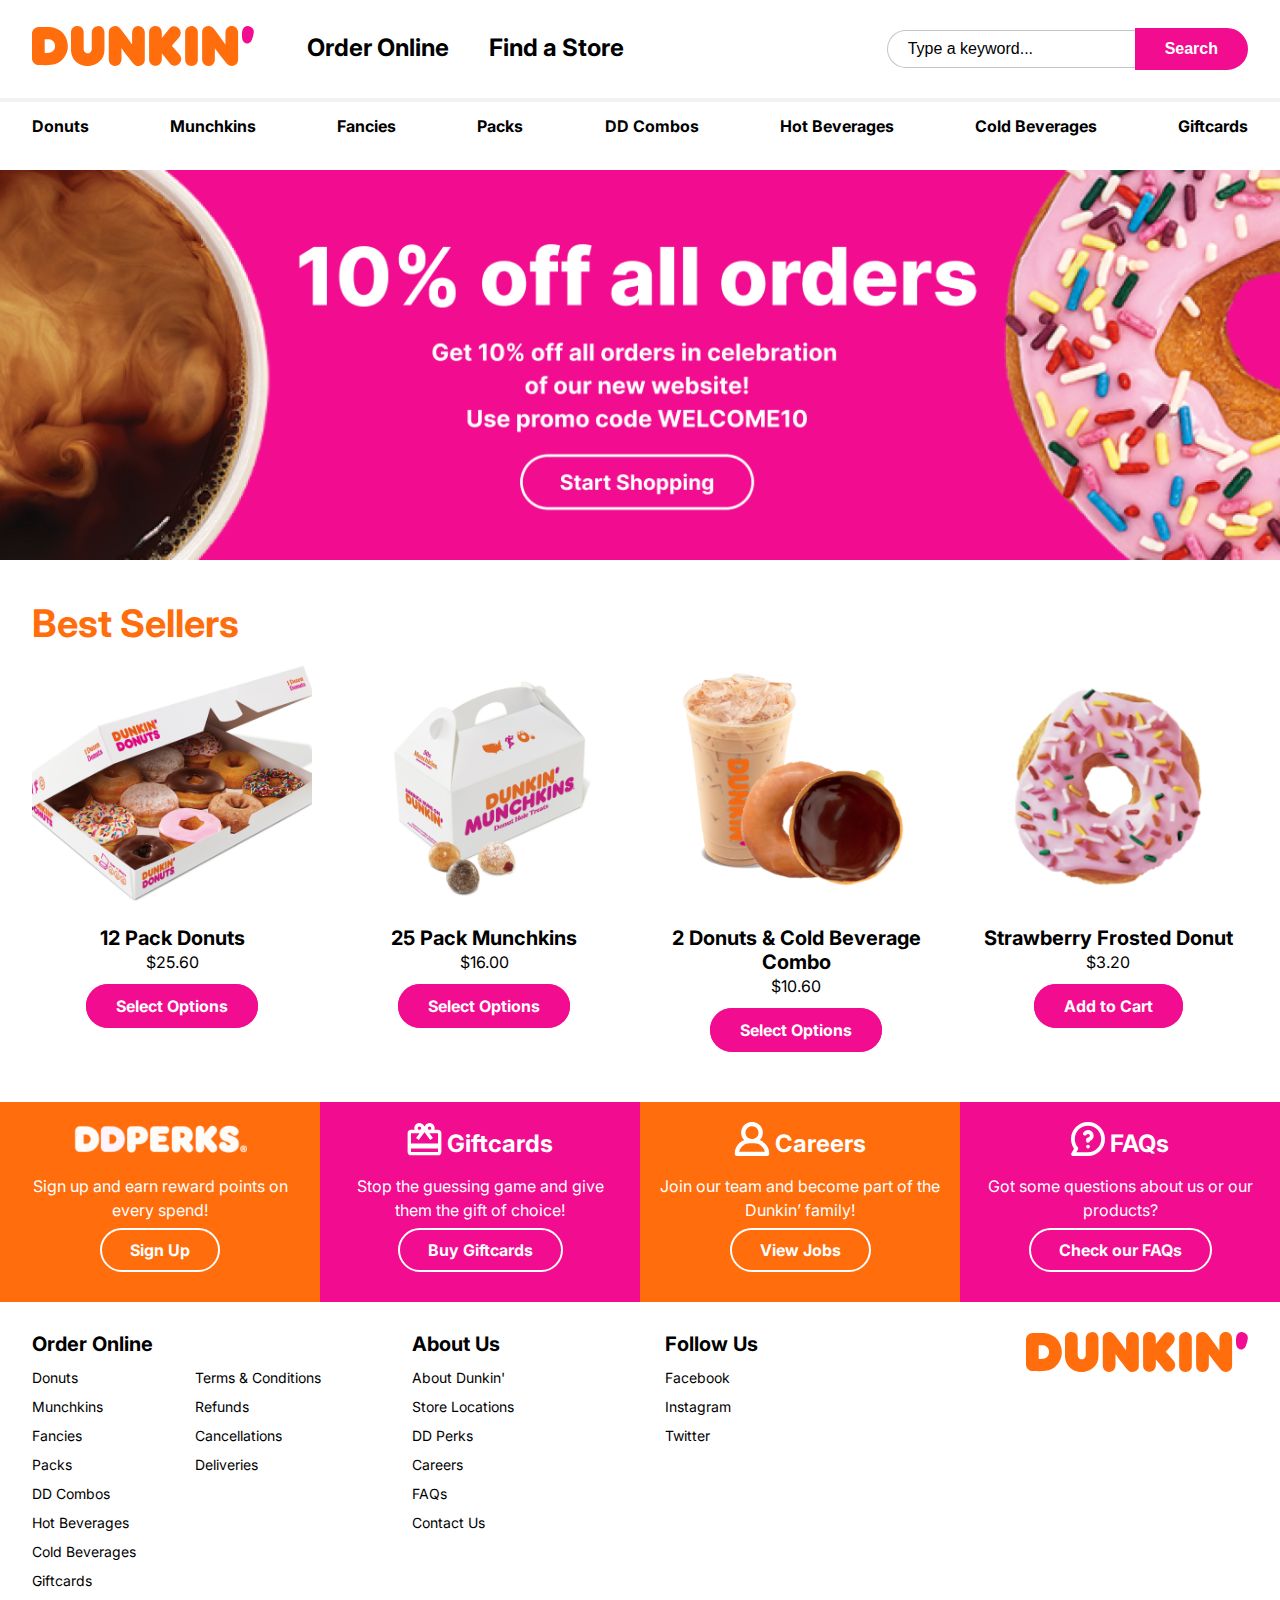
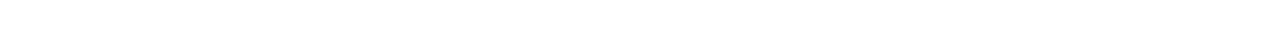
==== index.html @ 066c58ed "addedtocart.html added" ====
<!-- This is a student project for Yoobee School of Design -->
<!DOCTYPE html>
<html lang="en">

<head>
  <title>Dunkin' NZ - Shop Online for Pick-up & Delivery</title>
  <meta charset="utf-8">
  <meta name="viewport" content="width=device-width, initial-scale=1">
  <link href="./css/modal/bootstrap.css" rel="stylesheet">
  <link href="./css/style.css" rel="stylesheet">
  <script src="https://ajax.googleapis.com/ajax/libs/jquery/3.6.0/jquery.min.js"></script>
  <script src="./js/modal/bootstrap.min.js"></script>
  <script src="./js/js.js"></script>

</head>

<body>


  <div class="fixed">
    <header>
      <div class="widthlimit">
        <div class="headerleft">
          <a href="index.html">
            <img id="headerlogo" src="./images/brand/dunkinlogo.svg" alt="Dunkin' NZ" />
          </a>
          <a class="mobilemenubtn" onclick="openNav()"><img src="./images/icons/hamburgermenu.svg" /></a>
        </div>

        <div id="mobileMenu" class="mobilemenu">
          <a href="javascript:void(0)" class="closebtn" onclick="closeNav()"><img
              src="./images/icons/close-white.svg" /></a>
          <a href="order.html">Order Online</a>
          <a href="locations.html">Find a Store</a>
          <a href="about.html">About Dunkin'</a>
          <a href="ddperks.html">DD Perks</a>
          <a href="careers.html">Careers</a>
          <a href="faq.html">FAQs</a>
          <a href="contact.html">Contact Us</a>
        </div>

        <div class="headerright">
          <nav id="headernav">
            <ul class="nav">
              <li class="nav-item">
                <a class="nav-link" href="order.html">Order Online</a>
              </li>
              <li class="nav-item">
                <a class="nav-link" href="locations.html">Find a Store</a>
              </li>
          </nav>

          <form id="headersearch" role="search">
            <div class="desktopview">
              <input type="text" class="search" placeholder="Type a keyword..." 
                name="search"><button type="submit" class="btn search">Search</button>
            </div>
            <div class="tabletview">
              <a href="#"><img src="./images/icons/search.svg" /></a>
            </div>
            <div class="mobileview">
              <a href="#"><img src="./images/icons/search.svg" /></a>
            </div>
          </form>
        </div>
      </div>
    </header>

    <nav class="productnav widthlimit">
      <ul class="nav">
        <li class="nav-item">
          <a class="nav-link" href="order.html#donuts">Donuts</a>
        </li>
        <li class="nav-item">
          <a class="nav-link" href="order.html#munchkins">Munchkins</a>
        </li>
        <li class="nav-item">
          <a class="nav-link" href="order.html#fancies">Fancies</a>
        </li>
        <li class="nav-item">
          <a class="nav-link" href="order.html#packs">Packs</a>
        </li>
        <li class="nav-item">
          <a class="nav-link" href="order.html#DDcombos">DD Combos</a>
        </li>
        <li class="nav-item">
          <a class="nav-link" href="order.html#hotbeverages">Hot Beverages</a>
        </li>
        <li class="nav-item">
          <a class="nav-link" href="order.html#coldbeverages">Cold Beverages</a>
        </li>
        <li class="nav-item">
          <a class="nav-link" href="order.html#giftcards">Giftcards</a>
        </li>
      </ul>
    </nav>

    <div class="callout mobilenav">
      <img src="./images/icons/swipe-white.svg" /><br />
      Swipe nav left & right to show more items.
      <button class="btn-outline" onclick="this.parentElement.style.display='none';">Got it</button>
    </div>

  </div>


  <main class="home content widthlimit">
    <!-- Carousel -->
    <section class="heroimg">
      <a href="order.html">
        <img src="./images/herobbanner-desktop.png" alt="Welcome Promo" class="desktopview">
        <img src="./images/herobbanner-tablet.png" alt="Welcome Promo" class="tabletview">
        <img src="./images/herobbanner-mobile.png" alt="Welcome Promo" class="mobileview">
      </a>
    </section>

    <section id="bestsellers" class="productlist">

      <h1 class="sectiontitle">Best Sellers</h1>

      <div class="productsgrid">

        <div class="productitem">
          <a data-toggle="modal" href="#productModal">
            <div class="productimg1x1">
              <img class="productimg" src="./images/products/packs-donuts12.png" alt="12 Pack Donuts"
                style="width:100%">
            </div>
            <div class="producttext">
              <h5 class="product-title">12 Pack Donuts</h5>
              <div class="product-desc"></div>
              <div class="product-price">$25.60</div>
            </div>
          </a>
          <a data-toggle="modal" href="#productModal" class="btn">Select Options</a>
        </div>

        <div class="productitem">
          <a data-toggle="modal" href="#productModal">
            <div class="productimg1x1">
              <img class="productimg" src="./images/products/packs-munchkins25.png" alt="25 Pack Munchkins"
                style="width:100%">
            </div>
            <div class="producttext">
              <h5 class="product-title">25 Pack Munchkins</h5>
              <div class="product-desc"></div>
              <div class="product-price">$16.00</div>

            </div>
          </a>
          <a data-toggle="modal" href="#productModal" class="btn">Select Options</a>

        </div>

        <div class="productitem">
          <a data-toggle="modal" href="#productModal">
            <div class="productimg1x1">
              <img class="productimg" src="./images/products/combos-2donuts1colddrink.png"
                alt="2 Donuts & Cold Beverage Combo" style="width:100%">
            </div>
            <div class="producttext">
              <h5 class="product-title">2 Donuts & Cold Beverage Combo</h5>
              <div class="product-desc"></div>
              <div class="product-price">$10.60</div>

            </div>
          </a>
          <a data-toggle="modal" href="#productModal" class="btn">Select Options</a>

        </div>

        <div class="productitem">
          <a data-toggle="modal" href="#productModal">
            <div class="productimg1x1">
              <img class="productimg" src="./images/products/donut-strawberryfrosted.png" alt="Strawberry Frosted Donut"
                style="width:100%">
            </div>
            <div class="producttext">
              <h5 class="product-title">Strawberry Frosted Donut</h5>
              <div class="product-desc"></div>
              <div class="product-price">$3.20</div>

            </div>
          </a>
          <a data-toggle="modal" href="#productModal" class="btn">Add to Cart</a>

        </div>

      </div>

    </section>

    <section id="bottomctas">

      <div class="cta-container orange">
        <h4 class="cta-title"><img class="ddperkscta" src="./images/brand/ddperkslogo-white.png" alt="DDPerks" /></h4>
        <p class="cta-text">Sign up and earn reward points
          on every spend!</p>
        <a href="ddperks.html" class="btn-outline">Sign Up</a>
      </div>

      <div class="cta-container">
        <h4 class="cta-title"><img src="./images/icons/giftcard.svg" alt="Giftcards" /> Giftcards</h4>
        <p class="cta-text">Stop the guessing game and give them the gift of choice!</p>
        <a href="order.html#giftcards" class="btn-outline">Buy Giftcards</a>
      </div>

      <div class="cta-container orange careers">
        <h4 class="cta-title"><img src="./images/icons/user.svg" alt="Careers" /> Careers</h4>
        <p class="cta-text">Join our team and become part of the Dunkin’ family!</p>
        <a href="careers.html" class="btn-outline">View Jobs</a>
      </div>

      <div class="cta-container faq">
        <h4 class="cta-title"><img src="./images/icons/faq.svg" alt="FAQs" /> FAQs</h4>
        <p class="cta-text">Got some questions about us
          or our products?</p>
        <a href="faq.html" class="btn-outline">Check our FAQs</a>
      </div>

    </section>



    <!-- Product Modal -->
    <div class="modal fade" id="productModal" role="dialog">
      <div class="modal-dialog">

        <!-- Modal content-->
        <div class="modal-content">
          <form>
            <div class="modal-header">
              <div class="closecontainer">
                <button type="button" class="modalclose" data-dismiss="modal"><img
                    src="./images/icons/close.svg"></button>
              </div>
              <h2 class="modal-title">12 Pack Donuts</h2>
            </div>
            <div class="modal-body">
              <div class="productimgcontainer">
                <img class="modalproductimg" src="./images/products/packs-donuts12.png" alt="12 Pack Donuts">
              </div>
              <div class="selectionheader">
                <h5>Select 12 donuts</h5>
                <div class="selectioncount">0 of 12 selected</div>
              </div>
              <ul class="flavour donut-flavour">
                <li>
                  <div class="qty-number">
                    <span class="minus"><img src="./images/icons/minus.svg" /></span>
                    <input type="text" value="0" />
                    <span class="plus"><img src="./images/icons/plus.svg" /></span>
                  </div>
                  <img class="thumb" src="./images/products/donut-glazed.png" />
                  Glazed
                </li>
                <li>
                  <div class="qty-number">
                    <span class="minus"><img src="./images/icons/minus.svg" /></span>
                    <input type="text" value="0" />
                    <span class="plus"><img src="./images/icons/plus.svg" /></span>
                  </div>
                  <img class="thumb" src="./images/products/donut-frenchcruller.png" />
                  French Cruller
                </li>
                <li>
                  <div class="qty-number">
                    <span class="minus"><img src="./images/icons/minus.svg" /></span>
                    <input type="text" value="0" />
                    <span class="plus"><img src="./images/icons/plus.svg" /></span>
                  </div>
                  <img class="thumb" src="./images/products/donut-chocolateglazed.png" />
                  Chocolate Glazed
                </li>
                <li>
                  <div class="qty-number">
                    <span class="minus"><img src="./images/icons/minus.svg" /></span>
                    <input type="text" value="0" />
                    <span class="plus"><img src="./images/icons/plus.svg" /></span>
                  </div>
                  <img class="thumb" src="./images/products/donut-glazedcake.png" />
                  Glazed Cake
                </li>
                <li>
                  <div class="qty-number">
                    <span class="minus"><img src="./images/icons/minus.svg" /></span>
                    <input type="text" value="0" />
                    <span class="plus"><img src="./images/icons/plus.svg" /></span>
                  </div>
                  <img class="thumb" src="./images/products/donut-bavariankreme.png" />
                  Bavarian Kreme
                </li>
                <li>
                  <div class="qty-number">
                    <span class="minus"><img src="./images/icons/minus.svg" /></span>
                    <input type="text" value="0" />
                    <span class="plus"><img src="./images/icons/plus.svg" /></span>
                  </div>
                  <img class="thumb" src="./images/products/donut-applenspice.png" />
                  Apple n Spice
                </li>
                <li>
                  <div class="qty-number">
                    <span class="minus"><img src="./images/icons/minus.svg" /></span>
                    <input type="text" value="0" />
                    <span class="plus"><img src="./images/icons/plus.svg" /></span>
                  </div>
                  <img class="thumb" src="./images/products/donut-jelly.png" />
                  Jelly
                </li>
                <li>
                  <div class="qty-number">
                    <span class="minus"><img src="./images/icons/minus.svg" /></span>
                    <input type="text" value="0" />
                    <span class="plus"><img src="./images/icons/plus.svg" /></span>
                  </div>
                  <img class="thumb" src="./images/products/donut-bostonkreme.png" />
                  Boston Kreme
                </li>
                <li>
                  <div class="qty-number">
                    <span class="minus"><img src="./images/icons/minus.svg" /></span>
                    <input type="text" value="0" />
                    <span class="plus"><img src="./images/icons/plus.svg" /></span>
                  </div>
                  <img class="thumb" src="./images/products/donut-lemon.png" />
                  Lemon
                </li>
                <li>
                  <div class="qty-number">
                    <span class="minus"><img src="./images/icons/minus.svg" /></span>
                    <input type="text" value="0" />
                    <span class="plus"><img src="./images/icons/plus.svg" /></span>
                  </div>
                  <img class="thumb" src="./images/products/donut-strawberry.png" />
                  Strawberry
                </li>
                <li>
                  <div class="qty-number">
                    <span class="minus"><img src="./images/icons/minus.svg" /></span>
                    <input type="text" value="0" />
                    <span class="plus"><img src="./images/icons/plus.svg" /></span>
                  </div>
                  <img class="thumb" src="./images/products/donut-blackraspberry.png" />
                  Black Raspberry
                </li>
                <li>
                  <div class="qty-number">
                    <span class="minus"><img src="./images/icons/minus.svg" /></span>
                    <input type="text" value="0" />
                    <span class="plus"><img src="./images/icons/plus.svg" /></span>
                  </div>
                  <img class="thumb" src="./images/products/donut-chocolatekreme.png" />
                  Chocolate Kreme
                </li>
                <li>
                  <div class="qty-number">
                    <span class="minus"><img src="./images/icons/minus.svg" /></span>
                    <input type="text" value="0" />
                    <span class="plus"><img src="./images/icons/plus.svg" /></span>
                  </div>
                  <img class="thumb" src="./images/products/donut-strawberryfrosted.png" />
                  Strawberry Frosted
                </li>
                <li>
                  <div class="qty-number">
                    <span class="minus"><img src="./images/icons/minus.svg" /></span>
                    <input type="text" value="0" />
                    <span class="plus"><img src="./images/icons/plus.svg" /></span>
                  </div>
                  <img class="thumb" src="./images/products/donut-chocolatefrosted.png" />
                  Chocolate Frosted
                </li>
                <li>
                  <div class="qty-number">
                    <span class="minus"><img src="./images/icons/minus.svg" /></span>
                    <input type="text" value="0" />
                    <span class="plus"><img src="./images/icons/plus.svg" /></span>
                  </div>
                  <img class="thumb" src="./images/products/donut-vanillafrosted.png" />
                  Vanilla Frosted
                </li>
                <li>
                  <div class="qty-number">
                    <span class="minus"><img src="./images/icons/minus.svg" /></span>
                    <input type="text" value="0" />
                    <span class="plus"><img src="./images/icons/plus.svg" /></span>
                  </div>
                  <img class="thumb" src="./images/products/donut-maplefrosted.png" />
                  Maple Frosted
                </li>
                <li>
                  <div class="qty-number">
                    <span class="minus"><img src="./images/icons/minus.svg" /></span>
                    <input type="text" value="0" />
                    <span class="plus"><img src="./images/icons/plus.svg" /></span>
                  </div>
                  <img class="thumb" src="./images/products/donut-chocolateconfetti.png" />
                  Chocolate Confetti
                </li>
                <li>
                  <div class="qty-number">
                    <span class="minus"><img src="./images/icons/minus.svg" /></span>
                    <input type="text" value="0" />
                    <span class="plus"><img src="./images/icons/plus.svg" /></span>
                  </div>
                  <img class="thumb" src="./images/products/donut-chocolatebutternut.png" />
                  Chocolate Butternut
                </li>
                <li>
                  <div class="qty-number">
                    <span class="minus"><img src="./images/icons/minus.svg" /></span>
                    <input type="text" value="0" />
                    <span class="plus"><img src="./images/icons/plus.svg" /></span>
                  </div>
                  <img class="thumb" src="./images/products/donut-butternut.png" />
                  Butternut
                </li>
                <li>
                  <div class="qty-number">
                    <span class="minus"><img src="./images/icons/minus.svg" /></span>
                    <input type="text" value="0" />
                    <span class="plus"><img src="./images/icons/plus.svg" /></span>
                  </div>
                  <img class="thumb" src="./images/products/donut-chocolatecoconut.png" />
                  Chocolate Coconut
                </li>
              </ul>
            </div>
            <div class="modal-footer">
              <div class="modal-footer-content">
                <div class="qty-number">
                  <h5>Pack Quantity</h5>
                  <div>
                    <span class="minus"><img src="./images/icons/minus.svg" /></span>
                    <input type="text" value="1" />
                    <span class="plus"><img src="./images/icons/plus.svg" /></span>
                  </div>
                </div>
                <div class="sidebysidebtns">
                  <button type="button" class="btn-outline" data-dismiss="modal"
                    onclick="this.form.reset();">Cancel</button>
                  <a class="btn" href="addedtocart.html#cart">Add to Cart</a>
                </div>
              </div>
            </div>
          </form>
        </div>

      </div>
    </div>

  </main>


  <footer>
    <div class="widthlimit">

      <nav id="footernav">
        <ul class="footernavitems">
          <li id="orderonline">
            <h5>Order Online</h5>
            <ul class="nav twocolorderonline">
              <li class="nav-item">
                <a class="nav-link" href="order.html#donuts">Donuts</a>
              </li>
              <li class="nav-item">
                <a class="nav-link" href="order.html#munchkins">Munchkins</a>
              </li>
              <li class="nav-item">
                <a class="nav-link" href="order.html#fancies">Fancies</a>
              </li>
              <li class="nav-item">
                <a class="nav-link" href="order.html#packs">Packs</a>
              </li>
              <li class="nav-item">
                <a class="nav-link" href="order.html#DDcombos">DD Combos</a>
              </li>
              <li class="nav-item">
                <a class="nav-link" href="order.html#hotbeverages">Hot Beverages</a>
              </li>
              <li class="nav-item">
                <a class="nav-link" href="order.html#coldbeverages">Cold Beverages</a>
              </li>
              <li class="nav-item">
                <a class="nav-link" href="order.html#giftcards">Giftcards</a>
              </li>
              <li class="nav-item">
                <a class="nav-link" href="orderinfo.html#terms">Terms & Conditions</a>
              </li>
              <li class="nav-item">
                <a class="nav-link" href="orderinfo.html#refunds">Refunds</a>
              </li>
              <li class="nav-item">
                <a class="nav-link" href="orderinfo.html#cancellations">Cancellations</a>
              </li>
              <li class="nav-item">
                <a class="nav-link" href="orderinfo.html#deliveries">Deliveries</a>
              </li>
            </ul>
          </li>

          <li id="aboutus">
            <h5>About Us</h5>
            <ul class="nav aboutus">
              <li class="nav-item">
                <a class="nav-link" href="about.html">About Dunkin'</a>
              </li>
              <li class="nav-item">
                <a class="nav-link" href="locations.html">Store Locations</a>
              </li>
              <li class="nav-item">
                <a class="nav-link" href="ddperks.html">DD Perks</a>
              </li>
              <li class="nav-item">
                <a class="nav-link" href="careers.html">Careers</a>
              </li>
              <li class="nav-item">
                <a class="nav-link" href="faq.html">FAQs</a>
              </li>
              <li class="nav-item">
                <a class="nav-link" href="contact.html">Contact Us</a>
              </li>
            </ul>
          </li>

          <li id="followus">
            <h5>Follow Us</h5>
            <ul class="nav followus">
              <li class="nav-item">
                <a class="nav-link" href="https://www.facebook.com/DunkinDonutsNZ/" target="_blank">Facebook</a>
              </li>
              <li class="nav-item">
                <a class="nav-link" href="https://www.instagram.com/dunkinnz/" target="#blank">Instagram</a>
              </li>
              <li class="nav-item">
                <a class="nav-link" href="https://twitter.com/dunkinnz?lang=en" target="_blank">Twitter</a>
              </li>
            </ul>
          </li>
        </ul>

      </nav>


      <div class="footerlogo">
        <a href="index.html" class="text-dark text-decoration-none">
          <img id="headerlogo" src="./images/brand/dunkinlogo.svg" alt="Dunkin' NZ" />
        </a>
      </div>



    </div>
  </footer>



</body>

</html>
---- css/style.css ----
/* Google Web font */
@import url('https://fonts.googleapis.com/css2?family=Inter:wght@400;700&display=swap');


* {
    box-sizing: border-box; 
}


:root {
    --dunkin-pink: #F20C90;
    --dunkin-pink-hover: linear-gradient(0deg, rgba(0, 0, 0, 0.1), rgba(0, 0, 0, 0.1)), var(--dunkin-pink);
    --dunkin-pink-hover-light: rgba(242, 12, 144, 0.05);
    --dunkin-orange: #FF6D0D;
    font-family: Inter, Arial, Helvetica, sans-serif;
    font-size: 16px;
    color: #000;
    margin: 0 auto;
}

html {
    scroll-behavior: smooth;
  }

html, body {
    background: #fff;
    margin: 0 auto;
    padding: 0;
    line-height: 1.5rem;
}

/* page structure css */

.widthlimit {

    max-width: 1312px;
    margin: 0 auto;
}

.fixed {
    position: fixed;
    top: 0;
    left: 0;
    width: 100%;
    background: #fff;
    z-index: 2;
}

main {
    padding-top: 130px;
    min-width: 375px;
    /* iphone se */
}

main.staticcontent
{
    margin-bottom: 40px;
}

section {
    margin-top: 40px;
}

div.twocol-content {
    display: flex;
    flex-direction: row;
    gap: 32px;
}

.mobilemenubtn,
.mobilemenu {
    display: none;
}

/* general css */

h1,
h2,
h3,
h4,
h5,
h6 {
    font-weight: bold;
    padding: 0;
    margin: 0;
    line-height: normal;
}

h1 {
    font-size: 2.375rem;
    color: var(--dunkin-orange);

}

h2 {
    font-size: 2rem;

}

h3 {
    font-size: 1.75rem;

}

h4 {
    font-size: 1.5rem;

}

h5 {
    font-size: 1.25rem;

}

h6 {
    font-size: 1.125rem;

}

.sectiontitle {
    color: var(--dunkin-orange);
}

a,
a:visited {
    color: #000;
    text-decoration: none;
}

input,
select {
    border: 1px solid #C4C4C4;
    border-radius: 60px;
    padding: 9px 20px;
    background: #fff;
    font-size: 1rem;
    color: #000;
}

select {
    -webkit-appearance: none;
    -moz-appearance: none;
    appearance: none;
    background: url(../images/icons/arrow-down.svg) no-repeat right 15px center;
}

select::-ms-expand {
    display: none;
    /*To remove button from IE11 */
}

::placeholder {
    color: #000;
    opacity: 1;
    /* Firefox */
}

:-ms-input-placeholder {
    /* Internet Explorer 10-11 */
    color: #000;
}

::-ms-input-placeholder {
    /* Microsoft Edge */
    color: #000;
}

input:focus,
select:focus {
    border-color: #8C8C8C;
    outline: none;
}


button,
button.btn,
a.btn,
input[type=submit] {
    padding: 10px 28px;
    border-radius: 60px;
    font-weight: bold;
    color: #fff;
    background-color: var(--dunkin-pink);
    font-size: 1rem;
    border: 2px solid var(--dunkin-pink);
    white-space: nowrap;
    cursor: pointer;
}


input:focus::placeholder {
    color: transparent;
}

button:hover,
button:focus,
button.btn:hover,
button.btn:focus,
a.btn:hover,
a.btn:focus {
    background: var(--dunkin-pink-hover);
}


.btn-outline,
a.btn-outline,
button.btn-outline
 {
    padding: 10px 28px;
    border-radius: 60px;
    font-weight: bold;
    color: var(--dunkin-pink);
    background-color: transparent;
    font-size: 1rem;
    border: 2px solid var(--dunkin-pink);
    white-space: nowrap;
    cursor: pointer;
}

button.btn-outline:hover,
button.btn-outline:focus,
.btn-outline:hover,
.btn-outline:focus {
    background: var(--dunkin-pink-hover-light);
}


label {
    border: 0;
    clip: rect(0 0 0 0);
    height: 1px;
    margin: -1px;
    overflow: hidden;
    padding: 0;
    position: absolute;
    width: 1px;
}

/* header css */
header {
    box-shadow: 0px 4px 0px rgba(0, 0, 0, 0.05);
    display: flex;
    padding: 20px 0 20px 0;
}

header div {
    width: 100%;
    display: flex;
    justify-content: space-between;
}

header div .headerleft {
    flex-shrink: 4;
    align-items: center;
}

header div .headerright {
    align-items: center;
}

header nav ul {
    gap: 40px;
}

header nav ul li a {
    font-size: 1.5rem;
}

#headersearch input {
    border-radius: 60px 0px 0px 60px;
    border-right: 0px;
}

#headersearch button {
    border-radius: 0px 60px 60px 0px;
}

/* nav css */

nav ul {
    list-style-type: none;
    padding: 0;
    display: flex;
}

nav ul li {
    font-weight: bold;
    /*  white-space: nowrap;   breaks nav on mobile */
}



nav.productnav ul {
    justify-content: space-between;
    align-items: center;
    overflow: auto;
    min-width: 938px;
    /*min width before nav item words goes in 2 lines*/
    box-sizing: content-box;
}

nav.productnav ul li:first-child {
    padding-left: 0;
}

nav.productnav ul li:last-child {
    padding-right: 0;
}

.desktopview {
    display: block;
}

.tabletview,
.mobileview {
    display: none;
}

.callout {
    position: absolute;
    padding: 16px 16px 20px 16px;
    border-radius: 6px;
    box-shadow: 0 1px 5px 0 rgba(0, 0, 0, .12);
    width: 100%;
    text-align: center;
}

.callout.mobilenav {
    position: absolute;
    right: 0;
    margin: -1px 40px 0px 0px;
    background: var(--dunkin-orange);
    max-width: 200px;
    color: #fff;
}

.callout.mobilenav::after /* callout.mobilenav arrow */
    {
    content: "";
    position: absolute;
    width: 0;
    height: 0;
    top: 0;
    left: 55%;
    border: 0.5em solid #000;
    border-color: transparent transparent var(--dunkin-orange) var(--dunkin-orange);
    transform-origin: 0 0;
    transform: rotate(135deg);
    box-shadow: -3px 3px 4px 0 rgba(0, 0, 0, .08);
}


.callout.mobilenav img {
    height: 68px;
}

.callout.mobilenav .btn-outline {
    margin-top: 10px;
    border-color: #fff !important;
    color: #fff !important;
    background: transparent;
}

.callout.mobilenav {
    display: none;
}

/* footer nav styles is under footer css section */

/* heroimg */

.heroimg img {
    width: 100%;
}



/* product grid css */
.productsgrid {
    display: grid;
    grid-auto-flow: row;
    grid-template-columns: repeat(4, 1fr);
    gap: 32px;
}

.twocol-content .productlist {
    flex-grow: 3;
}

.packs .productsgrid {
    display: grid;
    grid-auto-flow: row;
    grid-template-columns: repeat(3, 1fr);
    /*   gap: 32px; */

}

.productitem {
    text-align: center;
}

.productimg1x1 {
    position: relative;
    width: 100%;
    padding-top: 100%;
    text-align: center;
    /* this div exists for 1:1 ratio */
}

.productimg

/* 1:1 ratio */
    {
    position: absolute;
    top: 0;
    left: 0;
    bottom: 0;
    right: 0;
    text-align: center;
    width: 100%;
}

.producttext {
    padding: 0 0px 20px 0px;
}

.modal .closecontainer {
    text-align: right;
}

.modalclose {
    margin: 0px;
    padding: 0px;
    background: none;
    border: 0;
    text-align: right;
    cursor: pointer;
}

.modalclose:hover,
.modalclose:active,
.modalclose:focus {
    background: none;
}

.modal-header h2 {
    text-align: center;
    color: var(--dunkin-orange);
    font-size: 2.375rem;
}

.modal-body .productimgcontainer {
    width: 100%;
    text-align: center;

}

.modalproductimg {
    width: 80%;
}

.modal .selectionheader {
    border-bottom: 1px solid #C4C4C4;
    display: flex;
    justify-content: space-between;
    padding-bottom: 8px;
    margin-bottom: 20px;
}

.modal .selectioncount {
    padding: 2px 15px;
    background: var(--dunkin-orange);
    color: #fff;
    border-radius: 30px;
    font-size: 0.75rem;
    font-weight: bold;
}

.flavour {
    padding: 0;
    margin: 0;
    list-style-type: none;
    columns: 2;
    -webkit-columns: 2;
    -moz-columns: 2;
}

.modal .donut-flavour li {
    display: flex;
    align-items: center;
    padding: 5px 0 5px 0;
    margin: 0;
    gap: 10px;
}

.modal .qty-number {
    white-space: nowrap;
    display: flex;
    gap: 5px;
}

.modal .qty-number input {
    padding: 0px;
    width: 24px;
    text-align: center;
    border: 0;
}

.modal .qty-number img {
    width: 18px;
    cursor: pointer;
    vertical-align: middle;
}

.modal img.thumb {
    width: 40px;
    height: auto;
}

.modal-footer-content {
    border-top: 1px solid #C4C4C4;
    padding-top: 16px;
    display: flex;
    align-items: center;
    justify-content: space-between;
    gap: 10px;
}

.modal-footer-content .qty-number {
    gap: 10px;
}

.modal .sidebysidebtns {
    display: flex;
    gap: 10px;
}

.modal .sidebysidebtns.fullwidth
{
    display: flex;
    gap: 10px;
    margin-top: 32px;
}

.modal .sidebysidebtns.fullwidth a
{ 
    display: block;
    width: 100%;
    text-align: center;
    line-height: initial;
}

#signuploginModal h5,
#cartModal h5
{
    color: var(--dunkin-pink);
    text-align: center;
    margin-top: 32px;
    margin-bottom: 12px;
}

#signuploginModal
{
    text-align: center;
}



/* order details box */
#orderdetails {
    border: 1px solid #C4C4C4;
    filter: drop-shadow(0px 4px 4px rgba(0, 0, 0, 0.25));
    border-radius: 10px;
    padding: 30px;
    background: #fff;
    width: 304px;
    text-align: center;
}

#orderdetails h4 {
    color: var(--dunkin-pink);
}

#orderdetails input,
#orderdetails select,
#orderdetails button,
#orderdetails .btn,
#signuploginModal input,
#cartModal input
{
    display: block;
    margin-bottom: 10px;
    width: 100%;
    line-height: initial;
}

#orderdetails h5,
.btn-checkout {
    margin-top: 32px;
    margin-bottom: 12px;
    line-height: initial;
}

a.underlined {
    text-decoration: underline;
    color: var(--dunkin-pink);
}

.radiotoggle {
    display: flex;
    margin-bottom: 10px;
}

.radiotoggle input[type=radio] {
    height: 1px;
    margin: -1px;
    overflow: hidden;
    padding: 0;
    position: relative;
    width: 1px !important;
    display: inline;
}


.pickupdeliverybtn {
    height: auto;
    margin: 0;
    overflow: auto;
    padding: 8px 8px;
    border-radius: 60px;
    position: relative;
    display: inline-block;
    cursor: pointer;
    width: 50%;
    border: 2px solid var(--dunkin-pink);
    color: var(--dunkin-pink);
    background-color: #fff;
    font-weight: bold;
    text-align: center;
}

.radiotoggle input[type=radio]:checked+label {
    background-color: var(--dunkin-pink);
    color: #fff;
}

.radiotoggle #pickupbtn {
    border-radius: 60px 0px 0px 60px;
    padding-left: 14px;
    padding-right: 8px;
}

.radiotoggle #deliverybtn {
    border-radius: 0px 60px 60px 0px;
}

label img {
    vertical-align: middle;
}

a.anchor
{display: block; position: relative; top: -160px; visibility: hidden; }

.cart-item,
.cart-total {
    display: flex;
    gap: 16px;
    text-align: left;
    border-bottom: 1px solid #C4C4C4;
    padding-bottom: 10px;
    margin-bottom: 10px;
    justify-content: space-between;
    font-weight: bold;
}

.cart-total {
    border-bottom: 0px;
}

.cart-item-desc {
    font-weight: normal;
    color: #8C8C8C;
}

.callout.itemadded {
    position: absolute;
    width: 304px;
    margin: -35px 0px 0px -354px;
    background: #fff;
}

.callout.itemadded::after /* callout.itemadded arrow */
    {
    content: "";
    position: absolute;
    width: 0;
    height: 0;
    top: 55%;
    left: 303px;
    border: 0.5em solid #000;
    border-color: transparent transparent #fff #fff;
    transform-origin: 0 0;
    transform: rotate(225deg);
    box-shadow: -3px 3px 4px 0 rgba(, 0, 0, .08);
}

#orderdetails .callout.itemadded h5 {
    margin: 0;
    padding: 0;
}

.callout.itemadded .closecallout {
    text-align: right;
    cursor: pointer;
}

.delete
{
    cursor: pointer;
}

#emptycart, p#emptycart-modal
{
    display: none;
    text-align: center;
}



input[type=submit]:disabled {
    opacity: 0.5;
    cursor: default;
}

.checkout-helpertext {
    display: block;
    font-size: 0.75rem;
    line-height: 1.25rem;
    color: #000;
}

#mobile-viewcart-bar {
    display: none;
}


.ourstory
{

    display: flex;
    gap: 32px;
    align-items: center;
}

.ourstory img{
    width: 400px;
}


/* bottom ctas */
#bottomctas {
    margin-top: 60px;
    display: grid;
    grid-auto-flow: row;
    grid-template-columns: repeat(4, 1fr);
    color: #fff;
    row-gap: 10px;
}

.cta-container {
    background-color: var(--dunkin-pink);
    padding: 20px 20px 40px 20px;
    text-align: center;
}

.orange {
    background-color: var(--dunkin-orange);
}

.cta-title {
    margin: 0 auto;
}

.cta-title img {
    height: 34px;
    vertical-align: -15%;
}



.cta-container a.btn-outline {

    border-color: #fff;
    color: #fff;
    background: transparent;
}

/* footer css */
footer {
    box-shadow: 0px -4px 4px rgba(0, 0, 0, 0.05);
    padding: 30px 0px 30px 0px;
    display: flex;
    margin-top: 40px;
}

footer div.widthlimit {
    display: flex;
    flex-grow: 1;
    gap: 32px;
}

footer nav {
    flex-grow: 3;
    padding: 0;
}

footer nav ul.footernavitems {
    display: flex;
    flex-direction: row;
    gap: 32px;
    flex-grow: 1;
    margin: 0px;
}

footer ul li {
    padding: 0px;
    margin-bottom: 5px;
    font-weight: normal;
    font-size: .875rem;
    flex-grow: 1;
}

footer h5 {
    margin-bottom: 10px;
}

footer nav ul li ul {
    flex-direction: column;
}

ul.twocolorderonline {
    display: grid;
    grid-auto-flow: column;
    grid-template-columns: auto auto;
    grid-template-rows: auto auto auto auto auto auto auto auto;
    flex-grow: 1;
}


.footerlogo {
    flex-grow: 1;
    text-align: right;
}


/******* desktop 1342px wide and below *******/
@media only screen and (max-width: 1342px) {

    header,
    nav,
    .productlist,
    .shop,
    .staticcontent,
    footer
    
    {
        padding-left: 32px;
        padding-right: 32px;
    }

    .leftcol {
        padding: 0px;
    }

    footer {
        margin-top: 0;
    }

    .productnav {

        overflow: scroll;
    }




}


/******* desktop 1042px wide and below *******/

@media only screen and (max-width: 1042px) {



    #headersearch .desktopview {
        display: none;
    }

    #headersearch .tabletview {
        display: block;
    }



}

/******* 962px wide and below show nav callout *******/

@media only screen and (max-width: 962px) {


    .callout.mobilenav {
        display: block;
    }

    .leftcol .productsgrid {
        grid-template-columns: repeat(2, 1fr);
    }

}




/********* tablet **********/
@media only screen and (max-width: 820px) {



    .productsgrid {
        grid-template-columns: repeat(2, 1fr);
        gap: 16px;
    }

    #bottomctas {
        grid-template-columns: repeat(2, 1fr);
        column-gap: 0;
        row-gap: 0;
    }

    .tabletview {
        display: block;
    }

    .desktopview,
    .mobileview {
        display: none;
    }


    .productnav {
        padding-left: 0px;
        padding-right: 0px;
    }

    .productnav ul {
        padding-left: 32px;
        padding-right: 32px;
    }

    nav.productnav ul {

        justify-content: flex-start;
        gap: 40px;

    }



    header nav ul li a {
        font-size: 1.25rem;
        padding: 0px;
    }

    button,
    a.btn,
    a.btn-outline,
    .btn.btn-outline,
    .btn-outline
    {
        padding: 10px 20px;
    }

    .careers {
        background-color: var(--dunkin-pink);
    }

    .faq {
        background-color: var(--dunkin-orange);
    }


    footer .widthlimit {
        flex-direction: column;
    }



    .footerlogo {
        text-align: right;
        margin-top: -100px;
    }





}




/******** smaller tablet - mobile *********/
@media only screen and (max-width: 663px) {

    header,
    nav,
    .productlist,
    .twocol-content,
    .shop,
    footer {
        padding-left: 22px;
        padding-right: 22px;
    }

    header {
        padding-top: 22px;
        padding-bottom: 10px;
    }

    header .widthlimit {
        flex-direction: column;
        gap: 10px;
    }

    header nav ul {
        margin: 0px;
        gap: 40px;
    }

    header #headernav {
        padding-left: 0px;
    }


    header #headernav ul li {
        padding: 0px;
    }

    .headerleft {
        display: flex;
        justify-content: space-between;
    }

    .mobilemenubtn,
    .mobilemenu {
        display: block;
    }

    .mobilemenu {
        height: 100%;
        width: 0;
        position: fixed;
        z-index: 5;
        top: 0;
        right: 0;
        background-color: var(--dunkin-orange);
        overflow-x: hidden;
        transition: 0.5s;
        padding-top: 60px;
        box-shadow: -4px 0px 4px rgba(0, 0, 0, 0.25);
    }

    .mobilemenu a {
        padding: 10px 10px 10px 40px;
        text-decoration: none;
        font-size: 1.25rem;
        ;
        font-weight: bold;
        color: #fff;
        display: block;
        transition: 0.3s;
        white-space: nowrap;
        overflow-x: hidden;
    }

    .mobilemenu a:hover {
        color: #ffff;
    }

    .mobilemenu .closebtn {
        position: absolute;
        top: 28px;
        right: 22px;
        padding: 0px;
    }

    .mobilemenu .closebtn img {
        width: 24px;
    }


    .productnav ul {
        padding-left: 22px;
        padding-right: 22px;
    }

    main {
        padding-top: 150px;
    }

    main.home {
        padding-top: 130px;
    }



    

    .leftcol {
        padding: 0px;
    }



    h5.product-title {
        font-size: 1.125rem;

    }

    .mobileview {
        display: block;
    }

    #headersearch .tabletview,
    .tabletview {
        display: none;
    }

    .productsgrid {
        gap: 15px;
    }

    .flavour {
        columns: 1;
        -webkit-columns: 1;
        -moz-columns: 1;
    }

    .modal-footer-content .qty-number h5 {
        display: none;
    }

    #bottomctas {
        grid-template-columns: repeat(1, 1fr);
    }

    .careers {
        background-color: var(--dunkin-orange);
    }

    .faq {
        background-color: var(--dunkin-pink);
    }

    footer ul.footernavitems {
        display: grid !important;
        grid-auto-flow: row;
        grid-template-columns: 50% 50%;
        grid-template-rows: auto auto;
        column-gap: 16px;
        row-gap: 16px;
    }

    footer li#orderonline {
        grid-column: 1 / 3;
        /* spans columns 1 to 3 */
        grid-row: 1;

    }

    ul.twocolorderonline {
        grid-template-columns: 50% auto;
        column-gap: 16px;
    }

    footer li#aboutus {
        grid-column: 1;
        grid-row: 2;

    }

    footer li#followus {
        grid-column: 2;
        grid-row: 2;
    }

    .footerlogo {
        text-align: center;
        margin-top: 0px;
    }

    #orderdetails {
        display: none;
    }

    #mobile-viewcart-bar {
        display: flex;
        position: fixed;
        left: 0px;
        bottom: 0px;
        background: #fff;
        padding: 22px;
        width: 100%;
        /*  z-index: 2; */
        box-shadow: 0px -4px 4px rgba(0, 0, 0, 0.15);
        gap: 10px;
    }

    #mobile-viewcart-bar a {
        display: block;
        text-align: center;
        width: 100%;
        line-height: initial;
    }



}

/*************** mobile below 380px *********/
@media only screen and (max-width: 379px) {
#cartModal .sidebysidebtns.fullwidth
{
flex-direction: column;
}
}

/*************** super small below 375px *********/
@media only screen and (max-width: 374px) {
    .productsgrid {
        grid-template-columns: repeat(1, 1fr);
        gap: 16px;
    }

    header nav ul {
        margin: 0px;
        gap: 20px;
    }

    header nav ul li a {
        font-size: 1rem;
        padding: 0px;
    }

}
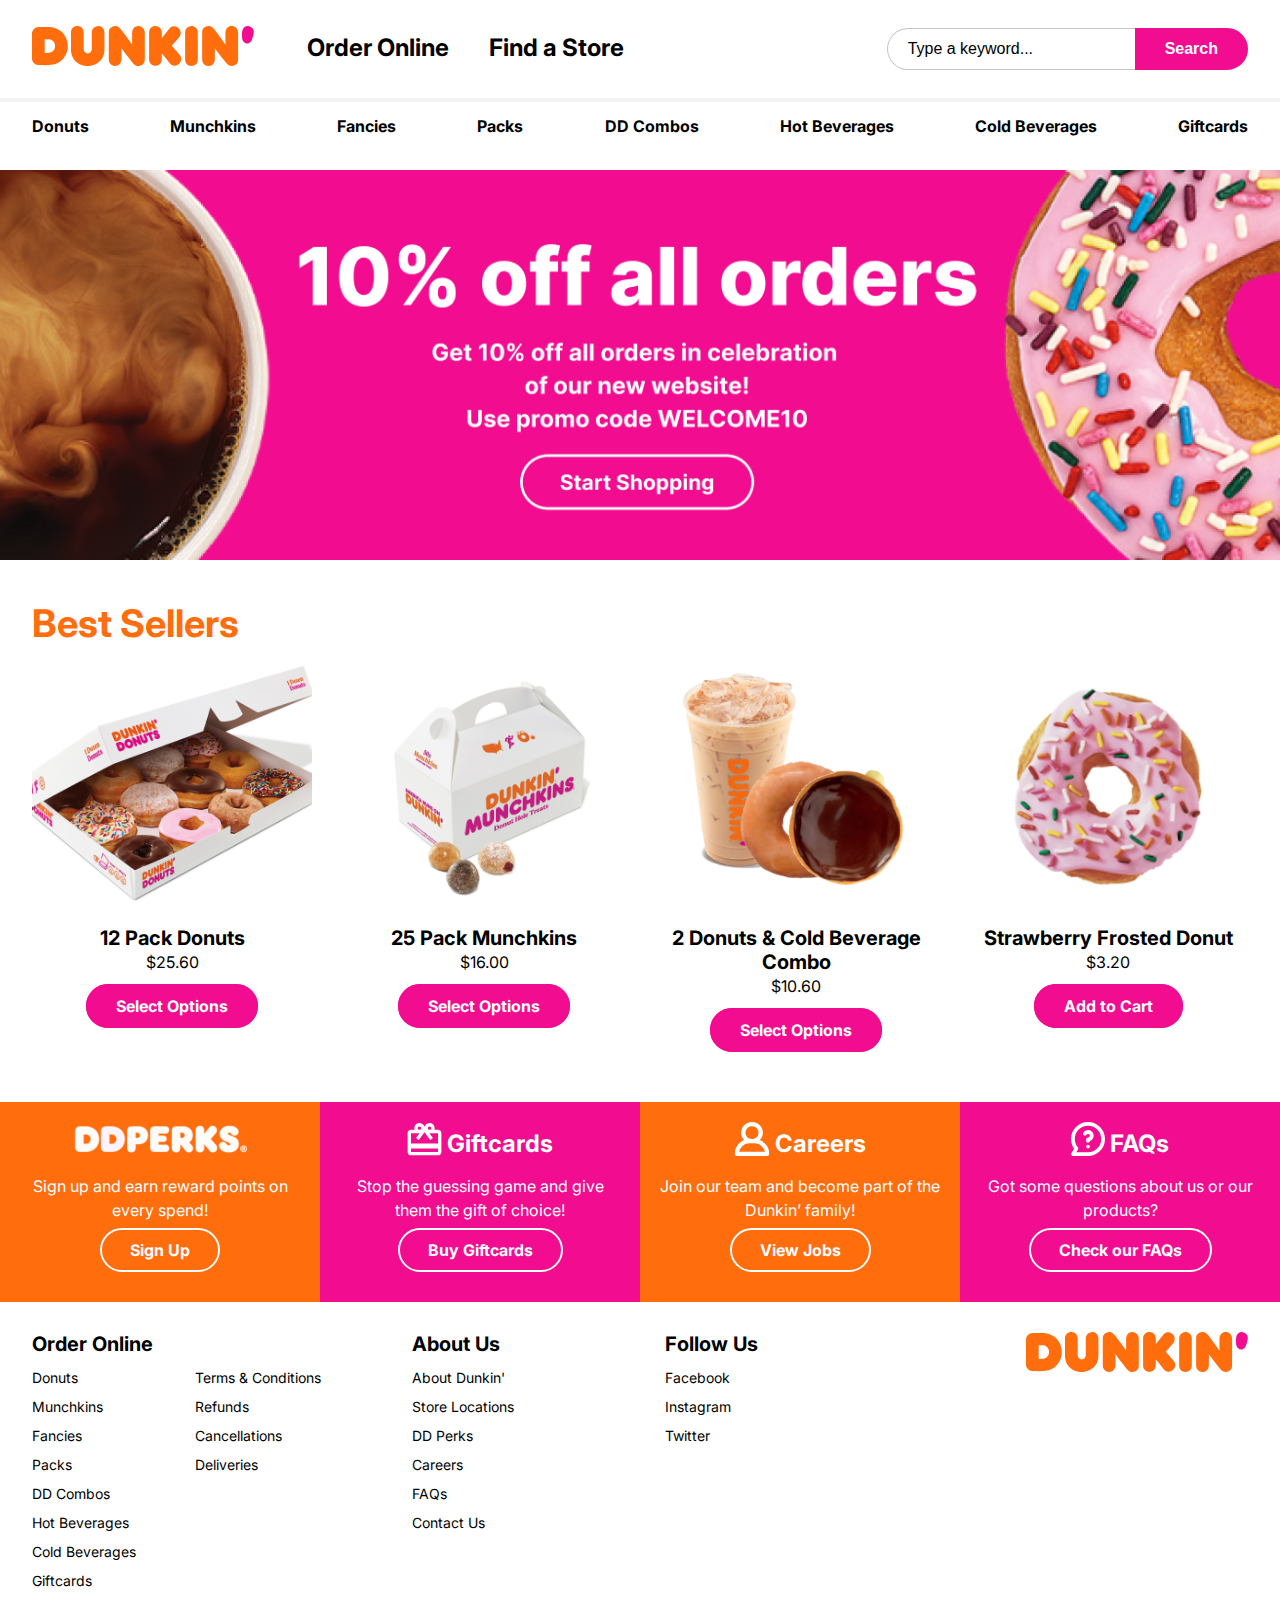
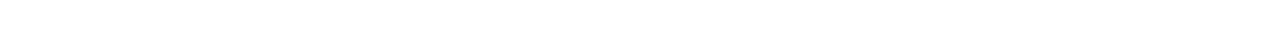
==== commit 8a7bf0fb: "modal in middle of page" ====
--- a/index.html
+++ b/index.html
@@ -95,10 +95,10 @@
       </ul>
     </nav>
 
-    <div class="callout mobilenav">
+    <div class="callout mobilenav" id="calloutmobilenav">
       <img src="./images/icons/swipe-white.svg" /><br />
       Swipe nav left & right to show more items.
-      <button class="btn-outline" onclick="this.parentElement.style.display='none';">Got it</button>
+      <button id="close-calloutmobilenav" class="btn-outline" onclick="this.parentElement.style.display='none';">Got it</button>
     </div>
 
   </div>
--- a/css/style.css
+++ b/css/style.css
@@ -71,6 +71,20 @@
 .mobilemenu {
     display: none;
 }
+
+.narrow
+{
+    
+    max-width: 984px;
+    margin-left: auto;
+    margin-right: auto;
+    margin-top: 80px;
+    margin-bottom: 40px;
+}
+
+
+
+
 
 /* general css */
 
@@ -92,6 +106,12 @@
 
 }
 
+.narrow h1 
+{
+   text-align: center;
+   margin-bottom: 20px;
+}
+
 h2 {
     font-size: 2rem;
 
@@ -131,7 +151,7 @@
 select {
     border: 1px solid #C4C4C4;
     border-radius: 60px;
-    padding: 9px 20px;
+    padding: 11px 20px;
     background: #fff;
     font-size: 1rem;
     color: #000;
@@ -361,7 +381,7 @@
     background: transparent;
 }
 
-.callout.mobilenav {
+#calloutmobilenav {
     display: none;
 }
 
@@ -721,7 +741,7 @@
 
 #emptycart, p#emptycart-modal
 {
-    display: none;
+    display: none; 
     text-align: center;
 }
 
@@ -747,13 +767,132 @@
 .ourstory
 {
 
-    display: flex;
-    gap: 32px;
+
+}
+
+.ourstory img{
+    width: 100%;
+}
+
+.ourstory p
+{
+    margin: 30px 0px 30px 0px;
+}
+
+
+/* Locations css */
+
+
+.contactlocation h5
+{   
+    margin-bottom: 10px;
+}
+
+.contactlocation input {
+    width: 100%;
+    margin-bottom: 10px;
+}
+
+
+
+.branchsearch
+{
+    background: url(../images/icons/search.svg) no-repeat 15px;
+    padding-left: 50px;
+}
+
+#storeslist
+{
+    display: flex;
+    justify-content:space-between;
+    gap: 16px;
     align-items: center;
-}
-
-.ourstory img{
-    width: 400px;
+    margin-top: 45px;
+    padding-bottom: 20px;
+}
+
+#storeslist .sortbyfilter
+{
+    display: flex;
+    gap: 16px;
+}
+
+#storeslist label {
+    border: 0;
+    clip:auto;
+    height: auto;
+    margin: 0px;
+    overflow:unset;
+    padding: 10px 0px 10px 0px;
+    position: relative;
+    width: auto;
+}
+
+#storeslist select
+{
+padding-right: 40px;
+}
+
+.sortbyfilter label
+{
+padding: 0 !important;
+margin: 0 !important;
+white-space: nowrap;
+}
+
+.sortbyfilter select {
+    width: 100%;
+}
+
+.sortby, .filter {
+    display: flex;
+    gap: 10px;
+    align-items: center;
+}
+
+.storebranch
+{
+    display: flex;
+    gap: 16px;
+    align-items: flex-start;
+    justify-content: space-between;
+    border-top: 1px solid #c4c4c4;
+    padding-bottom: 30px;
+    padding-top: 20px;
+
+}
+
+
+
+.storestatus
+{
+    text-align: right;
+}
+
+.storeopen, .storeclosed
+{
+    font-weight: bold;
+}
+
+.storeopen::before
+{
+    content:url('../images/icons/storeopen.svg');
+    vertical-align: -15%;
+}
+
+.storeclosed::before
+{
+    content:url('../images/icons/storeclosed.svg');
+    vertical-align: -15%;
+}
+
+.openclosetime
+{
+    margin-bottom:20px;
+}
+
+.storedetails a.underlined {
+    color: #000;
 }
 
 
@@ -910,7 +1049,7 @@
 @media only screen and (max-width: 962px) {
 
 
-    .callout.mobilenav {
+    #calloutmobilenav {
         display: block;
     }
 
@@ -976,7 +1115,7 @@
     button,
     a.btn,
     a.btn-outline,
-    .btn.btn-outline,
+    button.btn-outline,
     .btn-outline
     {
         padding: 10px 20px;
@@ -1019,6 +1158,7 @@
     .productlist,
     .twocol-content,
     .shop,
+    .staticcontent,
     footer {
         padding-left: 22px;
         padding-right: 22px;
@@ -1164,6 +1304,34 @@
         background-color: var(--dunkin-pink);
     }
 
+
+.narrow
+{
+    margin-top: 40px;
+}
+
+    
+        #storeslist,
+        .sortbyfilter
+        {
+            flex-direction: column;
+            gap: 10px;
+            width: 100%;
+ 
+        }
+    
+     #storeslist h5
+        {
+            margin-top: 0px;
+            text-align:left;
+            width: 100%;
+            margin-bottom: 0px;
+        }
+    
+
+
+
+
     footer ul.footernavitems {
         display: grid !important;
         grid-auto-flow: row;
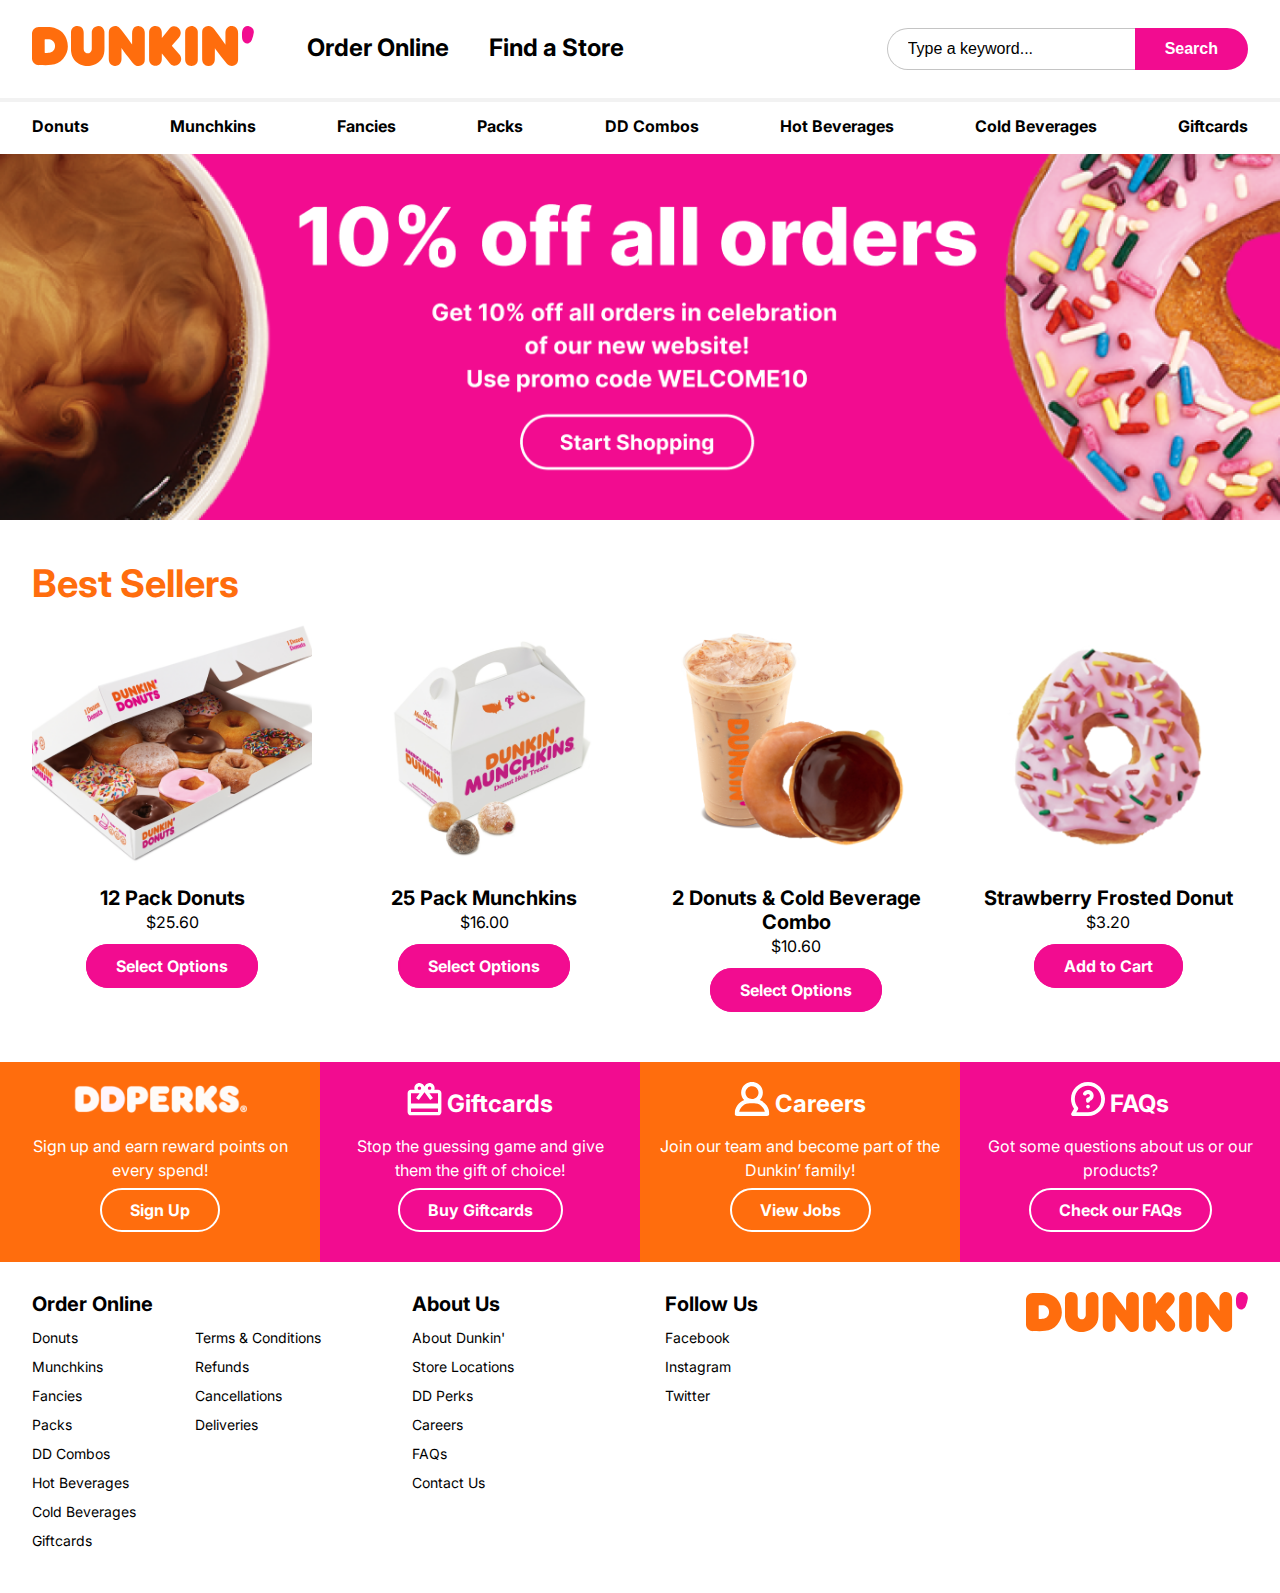
==== commit 5ea8f3e0: "fixed validation errors" ====
--- a/index.html
+++ b/index.html
@@ -24,12 +24,12 @@
           <a href="index.html">
             <img id="headerlogo" src="./images/brand/dunkinlogo.svg" alt="Dunkin' NZ" />
           </a>
-          <a class="mobilemenubtn" onclick="openNav()"><img src="./images/icons/hamburgermenu.svg" /></a>
+          <a class="mobilemenubtn" onclick="openNav()"><img src="./images/icons/hamburgermenu.svg" alt="Open Menu" /></a>
         </div>
 
         <div id="mobileMenu" class="mobilemenu">
           <a href="javascript:void(0)" class="closebtn" onclick="closeNav()"><img
-              src="./images/icons/close-white.svg" /></a>
+              src="./images/icons/close-white.svg" alt="Close Menu" /></a>
           <a href="order.html">Order Online</a>
           <a href="locations.html">Find a Store</a>
           <a href="about.html">About Dunkin'</a>
@@ -48,6 +48,7 @@
               <li class="nav-item">
                 <a class="nav-link" href="locations.html">Find a Store</a>
               </li>
+              </ul>
           </nav>
 
           <form id="headersearch" role="search">
@@ -56,10 +57,10 @@
                 name="search"><button type="submit" class="btn search">Search</button>
             </div>
             <div class="tabletview">
-              <a href="#"><img src="./images/icons/search.svg" /></a>
+              <a href="#"><img src="./images/icons/search.svg" alt="Search" /></a>
             </div>
             <div class="mobileview">
-              <a href="#"><img src="./images/icons/search.svg" /></a>
+              <a href="#"><img src="./images/icons/search.svg" alt="Search" /></a>
             </div>
           </form>
         </div>
@@ -95,24 +96,30 @@
       </ul>
     </nav>
 
+
+
     <div class="callout mobilenav" id="calloutmobilenav">
-      <img src="./images/icons/swipe-white.svg" /><br />
+      <img src="./images/icons/swipe-white.svg" alt="Swipe nav left & right to show more items." /><br />
       Swipe nav left & right to show more items.
-      <button id="close-calloutmobilenav" class="btn-outline" onclick="this.parentElement.style.display='none';">Got it</button>
+      <button id="close-calloutmobilenav" class="btn-outline" onclick="closeCalloutmobilenav();">Got it</button>
     </div>
 
+
+
   </div>
+
+
 
 
   <main class="home content widthlimit">
     <!-- Carousel -->
-    <section class="heroimg">
+    <div class="heroimg">
       <a href="order.html">
         <img src="./images/herobbanner-desktop.png" alt="Welcome Promo" class="desktopview">
         <img src="./images/herobbanner-tablet.png" alt="Welcome Promo" class="tabletview">
         <img src="./images/herobbanner-mobile.png" alt="Welcome Promo" class="mobileview">
       </a>
-    </section>
+    </div>
 
     <section id="bestsellers" class="productlist">
 
@@ -232,7 +239,7 @@
             <div class="modal-header">
               <div class="closecontainer">
                 <button type="button" class="modalclose" data-dismiss="modal"><img
-                    src="./images/icons/close.svg"></button>
+                    src="./images/icons/close.svg" alt="Close" ></button>
               </div>
               <h2 class="modal-title">12 Pack Donuts</h2>
             </div>
@@ -247,182 +254,182 @@
               <ul class="flavour donut-flavour">
                 <li>
                   <div class="qty-number">
-                    <span class="minus"><img src="./images/icons/minus.svg" /></span>
-                    <input type="text" value="0" />
-                    <span class="plus"><img src="./images/icons/plus.svg" /></span>
-                  </div>
-                  <img class="thumb" src="./images/products/donut-glazed.png" />
+                    <span class="minus"><img src="./images/icons/minus.svg" alt="minus" /></span>
+                    <input type="text" value="0" />
+                    <span class="plus"><img src="./images/icons/plus.svg" alt="plus" /></span>
+                  </div>
+                  <img class="thumb" src="./images/products/donut-glazed.png" alt="Glazed" />
                   Glazed
                 </li>
                 <li>
                   <div class="qty-number">
-                    <span class="minus"><img src="./images/icons/minus.svg" /></span>
-                    <input type="text" value="0" />
-                    <span class="plus"><img src="./images/icons/plus.svg" /></span>
-                  </div>
-                  <img class="thumb" src="./images/products/donut-frenchcruller.png" />
+                    <span class="minus"><img src="./images/icons/minus.svg" alt="minus" /></span>
+                    <input type="text" value="0" />
+                    <span class="plus"><img src="./images/icons/plus.svg" alt="plus" /></span>
+                  </div>
+                  <img class="thumb" src="./images/products/donut-frenchcruller.png" alt="French Cruller" />
                   French Cruller
                 </li>
                 <li>
                   <div class="qty-number">
-                    <span class="minus"><img src="./images/icons/minus.svg" /></span>
-                    <input type="text" value="0" />
-                    <span class="plus"><img src="./images/icons/plus.svg" /></span>
-                  </div>
-                  <img class="thumb" src="./images/products/donut-chocolateglazed.png" />
+                    <span class="minus"><img src="./images/icons/minus.svg" alt="minus" /></span>
+                    <input type="text" value="0" />
+                    <span class="plus"><img src="./images/icons/plus.svg" alt="plus" /></span>
+                  </div>
+                  <img class="thumb" src="./images/products/donut-chocolateglazed.png" alt="Chocolate Glazed" />
                   Chocolate Glazed
                 </li>
                 <li>
                   <div class="qty-number">
-                    <span class="minus"><img src="./images/icons/minus.svg" /></span>
-                    <input type="text" value="0" />
-                    <span class="plus"><img src="./images/icons/plus.svg" /></span>
-                  </div>
-                  <img class="thumb" src="./images/products/donut-glazedcake.png" />
+                    <span class="minus"><img src="./images/icons/minus.svg" alt="minus" /></span>
+                    <input type="text" value="0" />
+                    <span class="plus"><img src="./images/icons/plus.svg" alt="plus" /></span>
+                  </div>
+                  <img class="thumb" src="./images/products/donut-glazedcake.png" alt="Glazed Cake" />
                   Glazed Cake
                 </li>
                 <li>
                   <div class="qty-number">
-                    <span class="minus"><img src="./images/icons/minus.svg" /></span>
-                    <input type="text" value="0" />
-                    <span class="plus"><img src="./images/icons/plus.svg" /></span>
-                  </div>
-                  <img class="thumb" src="./images/products/donut-bavariankreme.png" />
+                    <span class="minus"><img src="./images/icons/minus.svg" alt="minus" /></span>
+                    <input type="text" value="0" />
+                    <span class="plus"><img src="./images/icons/plus.svg" alt="plus" /></span>
+                  </div>
+                  <img class="thumb" src="./images/products/donut-bavariankreme.png" alt="Bavarian Kreme" />
                   Bavarian Kreme
                 </li>
                 <li>
                   <div class="qty-number">
-                    <span class="minus"><img src="./images/icons/minus.svg" /></span>
-                    <input type="text" value="0" />
-                    <span class="plus"><img src="./images/icons/plus.svg" /></span>
-                  </div>
-                  <img class="thumb" src="./images/products/donut-applenspice.png" />
+                    <span class="minus"><img src="./images/icons/minus.svg" alt="minus" /></span>
+                    <input type="text" value="0" />
+                    <span class="plus"><img src="./images/icons/plus.svg" alt="plus" /></span>
+                  </div>
+                  <img class="thumb" src="./images/products/donut-applenspice.png" alt="Apple n Spice" />
                   Apple n Spice
                 </li>
                 <li>
                   <div class="qty-number">
-                    <span class="minus"><img src="./images/icons/minus.svg" /></span>
-                    <input type="text" value="0" />
-                    <span class="plus"><img src="./images/icons/plus.svg" /></span>
-                  </div>
-                  <img class="thumb" src="./images/products/donut-jelly.png" />
+                    <span class="minus"><img src="./images/icons/minus.svg" alt="minus" /></span>
+                    <input type="text" value="0" />
+                    <span class="plus"><img src="./images/icons/plus.svg" alt="plus" /></span>
+                  </div>
+                  <img class="thumb" src="./images/products/donut-jelly.png" alt="Jelly" />
                   Jelly
                 </li>
                 <li>
                   <div class="qty-number">
-                    <span class="minus"><img src="./images/icons/minus.svg" /></span>
-                    <input type="text" value="0" />
-                    <span class="plus"><img src="./images/icons/plus.svg" /></span>
-                  </div>
-                  <img class="thumb" src="./images/products/donut-bostonkreme.png" />
+                    <span class="minus"><img src="./images/icons/minus.svg" alt="minus" /></span>
+                    <input type="text" value="0" />
+                    <span class="plus"><img src="./images/icons/plus.svg" alt="plus" /></span>
+                  </div>
+                  <img class="thumb" src="./images/products/donut-bostonkreme.png" alt="Boston Kreme" />
                   Boston Kreme
                 </li>
                 <li>
                   <div class="qty-number">
-                    <span class="minus"><img src="./images/icons/minus.svg" /></span>
-                    <input type="text" value="0" />
-                    <span class="plus"><img src="./images/icons/plus.svg" /></span>
-                  </div>
-                  <img class="thumb" src="./images/products/donut-lemon.png" />
+                    <span class="minus"><img src="./images/icons/minus.svg" alt="minus" /></span>
+                    <input type="text" value="0" />
+                    <span class="plus"><img src="./images/icons/plus.svg" alt="plus" /></span>
+                  </div>
+                  <img class="thumb" src="./images/products/donut-lemon.png" alt="Lemon" />
                   Lemon
                 </li>
                 <li>
                   <div class="qty-number">
-                    <span class="minus"><img src="./images/icons/minus.svg" /></span>
-                    <input type="text" value="0" />
-                    <span class="plus"><img src="./images/icons/plus.svg" /></span>
-                  </div>
-                  <img class="thumb" src="./images/products/donut-strawberry.png" />
+                    <span class="minus"><img src="./images/icons/minus.svg" alt="minus" /></span>
+                    <input type="text" value="0" />
+                    <span class="plus"><img src="./images/icons/plus.svg" alt="plus" /></span>
+                  </div>
+                  <img class="thumb" src="./images/products/donut-strawberry.png" alt="Strawberry" />
                   Strawberry
                 </li>
                 <li>
                   <div class="qty-number">
-                    <span class="minus"><img src="./images/icons/minus.svg" /></span>
-                    <input type="text" value="0" />
-                    <span class="plus"><img src="./images/icons/plus.svg" /></span>
-                  </div>
-                  <img class="thumb" src="./images/products/donut-blackraspberry.png" />
+                    <span class="minus"><img src="./images/icons/minus.svg" alt="minus" /></span>
+                    <input type="text" value="0" />
+                    <span class="plus"><img src="./images/icons/plus.svg" alt="plus" /></span>
+                  </div>
+                  <img class="thumb" src="./images/products/donut-blackraspberry.png" alt="Black Raspberry" />
                   Black Raspberry
                 </li>
                 <li>
                   <div class="qty-number">
-                    <span class="minus"><img src="./images/icons/minus.svg" /></span>
-                    <input type="text" value="0" />
-                    <span class="plus"><img src="./images/icons/plus.svg" /></span>
-                  </div>
-                  <img class="thumb" src="./images/products/donut-chocolatekreme.png" />
+                    <span class="minus"><img src="./images/icons/minus.svg" alt="minus" /></span>
+                    <input type="text" value="0" />
+                    <span class="plus"><img src="./images/icons/plus.svg" alt="plus" /></span>
+                  </div>
+                  <img class="thumb" src="./images/products/donut-chocolatekreme.png" alt="Chocolate Kreme" />
                   Chocolate Kreme
                 </li>
                 <li>
                   <div class="qty-number">
-                    <span class="minus"><img src="./images/icons/minus.svg" /></span>
-                    <input type="text" value="0" />
-                    <span class="plus"><img src="./images/icons/plus.svg" /></span>
-                  </div>
-                  <img class="thumb" src="./images/products/donut-strawberryfrosted.png" />
+                    <span class="minus"><img src="./images/icons/minus.svg" alt="minus" /></span>
+                    <input type="text" value="0" />
+                    <span class="plus"><img src="./images/icons/plus.svg" alt="plus" /></span>
+                  </div>
+                  <img class="thumb" src="./images/products/donut-strawberryfrosted.png" alt="Strawberry Frosted" />
                   Strawberry Frosted
                 </li>
                 <li>
                   <div class="qty-number">
-                    <span class="minus"><img src="./images/icons/minus.svg" /></span>
-                    <input type="text" value="0" />
-                    <span class="plus"><img src="./images/icons/plus.svg" /></span>
-                  </div>
-                  <img class="thumb" src="./images/products/donut-chocolatefrosted.png" />
+                    <span class="minus"><img src="./images/icons/minus.svg" alt="minus" /></span>
+                    <input type="text" value="0" />
+                    <span class="plus"><img src="./images/icons/plus.svg" alt="plus" /></span>
+                  </div>
+                  <img class="thumb" src="./images/products/donut-chocolatefrosted.png" alt="Chocolate Frosted" />
                   Chocolate Frosted
                 </li>
                 <li>
                   <div class="qty-number">
-                    <span class="minus"><img src="./images/icons/minus.svg" /></span>
-                    <input type="text" value="0" />
-                    <span class="plus"><img src="./images/icons/plus.svg" /></span>
-                  </div>
-                  <img class="thumb" src="./images/products/donut-vanillafrosted.png" />
+                    <span class="minus"><img src="./images/icons/minus.svg" alt="minus" /></span>
+                    <input type="text" value="0" />
+                    <span class="plus"><img src="./images/icons/plus.svg" alt="plus" /></span>
+                  </div>
+                  <img class="thumb" src="./images/products/donut-vanillafrosted.png" alt="Vanilla Frosted" />
                   Vanilla Frosted
                 </li>
                 <li>
                   <div class="qty-number">
-                    <span class="minus"><img src="./images/icons/minus.svg" /></span>
-                    <input type="text" value="0" />
-                    <span class="plus"><img src="./images/icons/plus.svg" /></span>
-                  </div>
-                  <img class="thumb" src="./images/products/donut-maplefrosted.png" />
+                    <span class="minus"><img src="./images/icons/minus.svg" alt="minus" /></span>
+                    <input type="text" value="0" />
+                    <span class="plus"><img src="./images/icons/plus.svg" alt="plus" /></span>
+                  </div>
+                  <img class="thumb" src="./images/products/donut-maplefrosted.png" alt="Maple Froste4" />
                   Maple Frosted
                 </li>
                 <li>
                   <div class="qty-number">
-                    <span class="minus"><img src="./images/icons/minus.svg" /></span>
-                    <input type="text" value="0" />
-                    <span class="plus"><img src="./images/icons/plus.svg" /></span>
-                  </div>
-                  <img class="thumb" src="./images/products/donut-chocolateconfetti.png" />
+                    <span class="minus"><img src="./images/icons/minus.svg" alt="minus" /></span>
+                    <input type="text" value="0" />
+                    <span class="plus"><img src="./images/icons/plus.svg" alt="plus" /></span>
+                  </div>
+                  <img class="thumb" src="./images/products/donut-chocolateconfetti.png" alt="Chocolate Confetti" />
                   Chocolate Confetti
                 </li>
                 <li>
                   <div class="qty-number">
-                    <span class="minus"><img src="./images/icons/minus.svg" /></span>
-                    <input type="text" value="0" />
-                    <span class="plus"><img src="./images/icons/plus.svg" /></span>
-                  </div>
-                  <img class="thumb" src="./images/products/donut-chocolatebutternut.png" />
+                    <span class="minus"><img src="./images/icons/minus.svg" alt="minus" /></span>
+                    <input type="text" value="0" />
+                    <span class="plus"><img src="./images/icons/plus.svg" alt="plus" /></span>
+                  </div>
+                  <img class="thumb" src="./images/products/donut-chocolatebutternut.png" alt="Chocolate Butternut" />
                   Chocolate Butternut
                 </li>
                 <li>
                   <div class="qty-number">
-                    <span class="minus"><img src="./images/icons/minus.svg" /></span>
-                    <input type="text" value="0" />
-                    <span class="plus"><img src="./images/icons/plus.svg" /></span>
-                  </div>
-                  <img class="thumb" src="./images/products/donut-butternut.png" />
+                    <span class="minus"><img src="./images/icons/minus.svg" alt="minus" /></span>
+                    <input type="text" value="0" />
+                    <span class="plus"><img src="./images/icons/plus.svg" alt="plus" /></span>
+                  </div>
+                  <img class="thumb" src="./images/products/donut-butternut.png" alt="Donut Butternut" />
                   Butternut
                 </li>
                 <li>
                   <div class="qty-number">
-                    <span class="minus"><img src="./images/icons/minus.svg" /></span>
-                    <input type="text" value="0" />
-                    <span class="plus"><img src="./images/icons/plus.svg" /></span>
-                  </div>
-                  <img class="thumb" src="./images/products/donut-chocolatecoconut.png" />
+                    <span class="minus"><img src="./images/icons/minus.svg" alt="minus" /></span>
+                    <input type="text" value="0" />
+                    <span class="plus"><img src="./images/icons/plus.svg" alt="plus" /></span>
+                  </div>
+                  <img class="thumb" src="./images/products/donut-chocolatecoconut.png" alt="Chocolate Coconut" />
                   Chocolate Coconut
                 </li>
               </ul>
@@ -432,9 +439,9 @@
                 <div class="qty-number">
                   <h5>Pack Quantity</h5>
                   <div>
-                    <span class="minus"><img src="./images/icons/minus.svg" /></span>
+                    <span class="minus"><img src="./images/icons/minus.svg" alt="minus" /></span>
                     <input type="text" value="1" />
-                    <span class="plus"><img src="./images/icons/plus.svg" /></span>
+                    <span class="plus"><img src="./images/icons/plus.svg" alt="plus" /></span>
                   </div>
                 </div>
                 <div class="sidebysidebtns">
@@ -545,7 +552,7 @@
 
       <div class="footerlogo">
         <a href="index.html" class="text-dark text-decoration-none">
-          <img id="headerlogo" src="./images/brand/dunkinlogo.svg" alt="Dunkin' NZ" />
+          <img id="footerlogo" src="./images/brand/dunkinlogo.svg" alt="Dunkin' NZ" />
         </a>
       </div>
 
--- a/css/style.css
+++ b/css/style.css
@@ -5,6 +5,7 @@
 * {
     box-sizing: border-box; 
 }
+
 
 
 :root {
@@ -48,8 +49,7 @@
 
 main {
     padding-top: 130px;
-    min-width: 375px;
-    /* iphone se */
+   min-width: 375px; /* iphone se */
 }
 
 main.staticcontent
@@ -247,7 +247,7 @@
 
 label {
     border: 0;
-    clip: rect(0 0 0 0);
+/*    clip: rect(0 0 0 0); */
     height: 1px;
     margin: -1px;
     overflow: hidden;
@@ -639,6 +639,7 @@
     position: relative;
     width: 1px !important;
     display: inline;
+    visibility:hidden;
 }
 
 
@@ -721,7 +722,7 @@
     border-color: transparent transparent #fff #fff;
     transform-origin: 0 0;
     transform: rotate(225deg);
-    box-shadow: -3px 3px 4px 0 rgba(, 0, 0, .08);
+    box-shadow: -3px 3px 4px 0 rgba(0, 0, 0, .08);
 }
 
 #orderdetails .callout.itemadded h5 {
@@ -819,7 +820,6 @@
 
 #storeslist label {
     border: 0;
-    clip:auto;
     height: auto;
     margin: 0px;
     overflow:unset;
@@ -967,6 +967,7 @@
     font-weight: normal;
     font-size: .875rem;
     flex-grow: 1;
+    white-space: nowrap;
 }
 
 footer h5 {
@@ -1049,9 +1050,9 @@
 @media only screen and (max-width: 962px) {
 
 
-    #calloutmobilenav {
+/*    #calloutmobilenav {
         display: block;
-    }
+    } */
 
     .leftcol .productsgrid {
         grid-template-columns: repeat(2, 1fr);
@@ -1251,7 +1252,7 @@
     }
 
     main.home {
-        padding-top: 130px;
+        padding-top: 180px;
     }
 
 
@@ -1308,6 +1309,11 @@
 .narrow
 {
     margin-top: 40px;
+}
+
+.narrow h1
+{
+    text-align: left;
 }
 
     
@@ -1335,7 +1341,7 @@
     footer ul.footernavitems {
         display: grid !important;
         grid-auto-flow: row;
-        grid-template-columns: 50% 50%;
+    /*    grid-template-columns: 50% 50%; */
         grid-template-rows: auto auto;
         column-gap: 16px;
         row-gap: 16px;
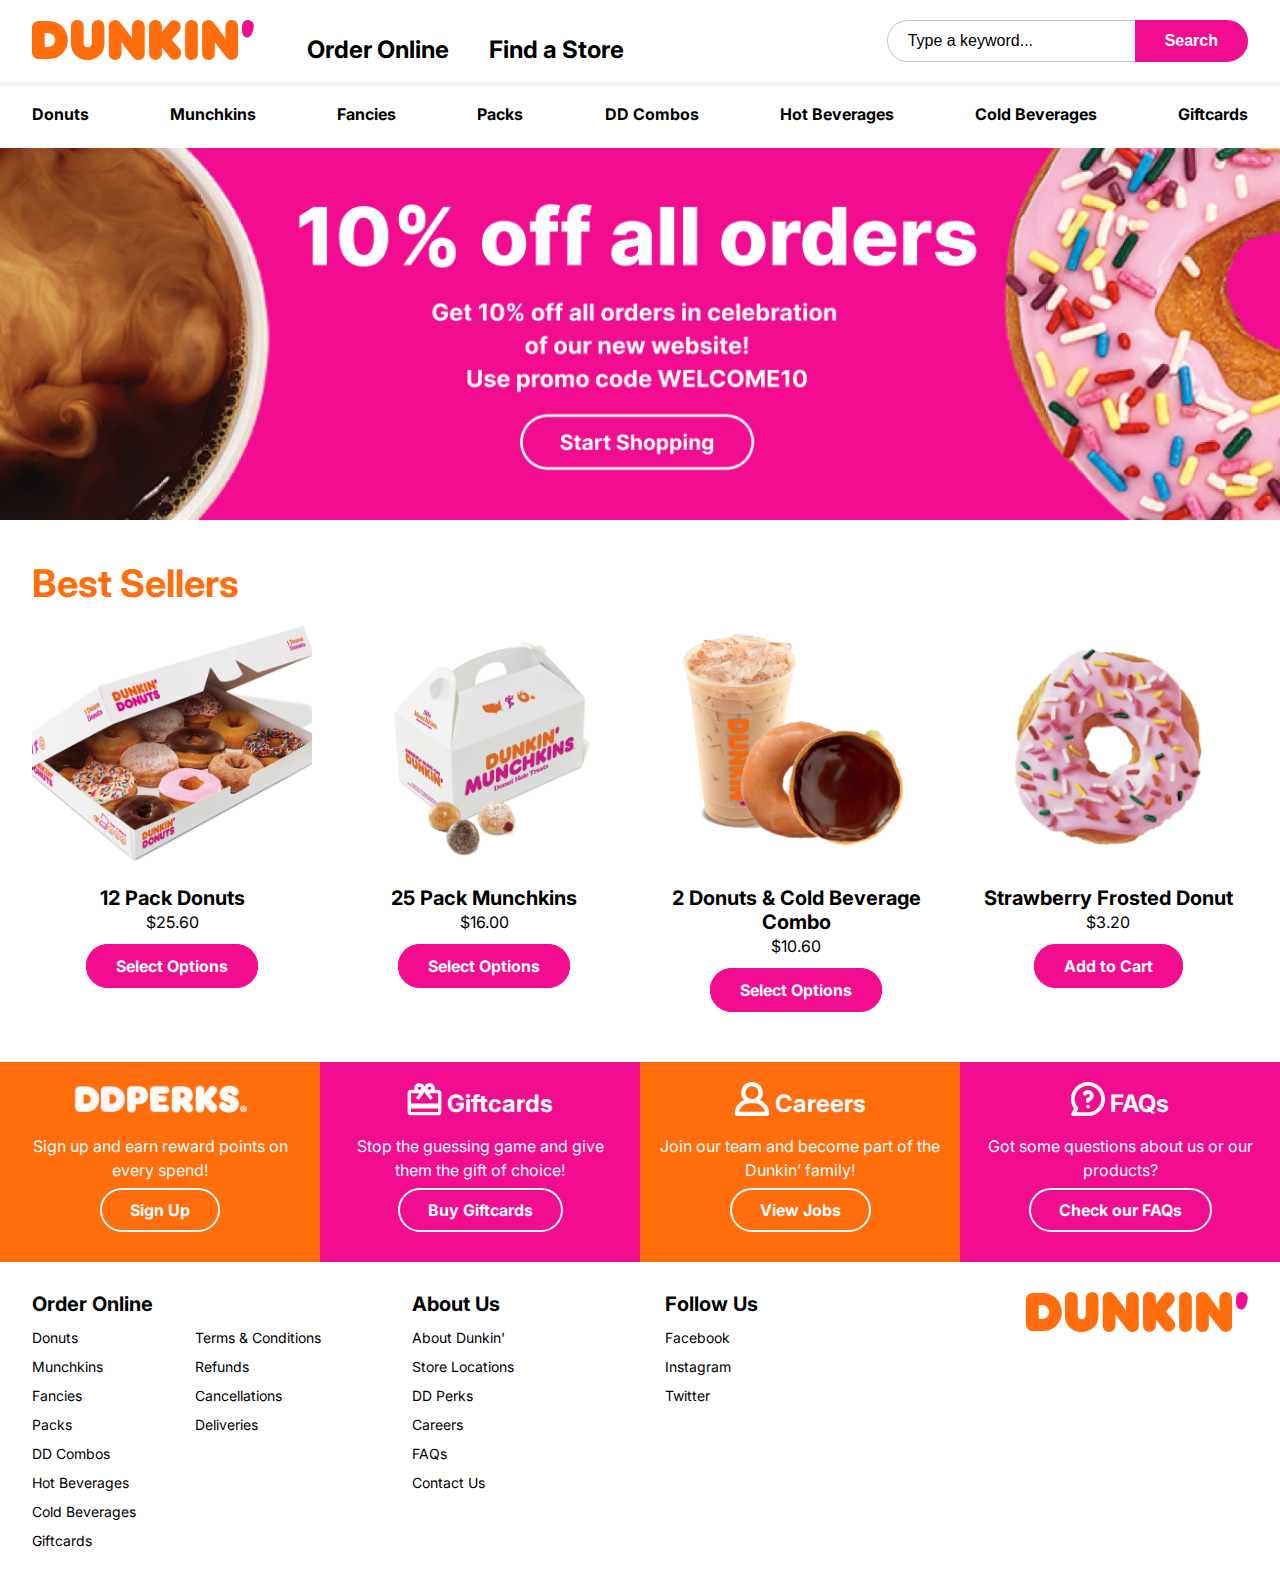
==== commit d5bcbb46: "accessibility update" ====
--- a/index.html
+++ b/index.html
@@ -11,6 +11,7 @@
   <script src="https://ajax.googleapis.com/ajax/libs/jquery/3.6.0/jquery.min.js"></script>
   <script src="./js/modal/bootstrap.min.js"></script>
   <script src="./js/js.js"></script>
+  <script src="./js/onclicks.js"></script>
 
 </head>
 
@@ -53,7 +54,8 @@
 
           <form id="headersearch" role="search">
             <div class="desktopview">
-              <input type="text" class="search" placeholder="Type a keyword..." 
+              <label for="search">Search</label>
+              <input type="text" id="search" class="search" placeholder="Type a keyword..." 
                 name="search"><button type="submit" class="btn search">Search</button>
             </div>
             <div class="tabletview">
@@ -99,7 +101,7 @@
 
 
     <div class="callout mobilenav" id="calloutmobilenav">
-      <img src="./images/icons/swipe-white.svg" alt="Swipe nav left & right to show more items." /><br />
+      <img src="./images/icons/swipe-white.svg" alt="" /><br />
       Swipe nav left & right to show more items.
       <button id="close-calloutmobilenav" class="btn-outline" onclick="closeCalloutmobilenav();">Got it</button>
     </div>
@@ -207,19 +209,19 @@
       </div>
 
       <div class="cta-container">
-        <h4 class="cta-title"><img src="./images/icons/giftcard.svg" alt="Giftcards" /> Giftcards</h4>
+        <h4 class="cta-title"><img src="./images/icons/giftcard.svg" alt="" /> Giftcards</h4>
         <p class="cta-text">Stop the guessing game and give them the gift of choice!</p>
         <a href="order.html#giftcards" class="btn-outline">Buy Giftcards</a>
       </div>
 
       <div class="cta-container orange careers">
-        <h4 class="cta-title"><img src="./images/icons/user.svg" alt="Careers" /> Careers</h4>
+        <h4 class="cta-title"><img src="./images/icons/user.svg" alt="" /> Careers</h4>
         <p class="cta-text">Join our team and become part of the Dunkin’ family!</p>
         <a href="careers.html" class="btn-outline">View Jobs</a>
       </div>
 
       <div class="cta-container faq">
-        <h4 class="cta-title"><img src="./images/icons/faq.svg" alt="FAQs" /> FAQs</h4>
+        <h4 class="cta-title"><img src="./images/icons/faq.svg" alt="" /> FAQs</h4>
         <p class="cta-text">Got some questions about us
           or our products?</p>
         <a href="faq.html" class="btn-outline">Check our FAQs</a>
@@ -254,8 +256,10 @@
               <ul class="flavour donut-flavour">
                 <li>
                   <div class="qty-number">
-                    <span class="minus"><img src="./images/icons/minus.svg" alt="minus" /></span>
-                    <input type="text" value="0" />
+
+                    <span class="minus"><img src="./images/icons/minus.svg" alt="minus" /></span>
+                    <label for="qty-glazed">Quantity</label>
+                    <input id="qty-glazed" type="text" value="0" />
                     <span class="plus"><img src="./images/icons/plus.svg" alt="plus" /></span>
                   </div>
                   <img class="thumb" src="./images/products/donut-glazed.png" alt="Glazed" />
@@ -264,7 +268,8 @@
                 <li>
                   <div class="qty-number">
                     <span class="minus"><img src="./images/icons/minus.svg" alt="minus" /></span>
-                    <input type="text" value="0" />
+                    <label for="qty-frenchcruller">Quantity</label>
+                    <input id="qty-frenchcruller" type="text" value="0" />
                     <span class="plus"><img src="./images/icons/plus.svg" alt="plus" /></span>
                   </div>
                   <img class="thumb" src="./images/products/donut-frenchcruller.png" alt="French Cruller" />
@@ -273,7 +278,8 @@
                 <li>
                   <div class="qty-number">
                     <span class="minus"><img src="./images/icons/minus.svg" alt="minus" /></span>
-                    <input type="text" value="0" />
+                    <label for="qty-chocglazed">Quantity</label>
+                    <input id="qty-chocglazed" type="text" value="0" />
                     <span class="plus"><img src="./images/icons/plus.svg" alt="plus" /></span>
                   </div>
                   <img class="thumb" src="./images/products/donut-chocolateglazed.png" alt="Chocolate Glazed" />
@@ -282,7 +288,8 @@
                 <li>
                   <div class="qty-number">
                     <span class="minus"><img src="./images/icons/minus.svg" alt="minus" /></span>
-                    <input type="text" value="0" />
+                    <label for="qty-glazedcake">Quantity</label>
+                    <input id="qty-glazedcake" type="text" value="0" />
                     <span class="plus"><img src="./images/icons/plus.svg" alt="plus" /></span>
                   </div>
                   <img class="thumb" src="./images/products/donut-glazedcake.png" alt="Glazed Cake" />
@@ -291,7 +298,8 @@
                 <li>
                   <div class="qty-number">
                     <span class="minus"><img src="./images/icons/minus.svg" alt="minus" /></span>
-                    <input type="text" value="0" />
+                    <label for="qty-bavkreme">Quantity</label>
+                    <input id="qty-bavkreme" type="text" value="0" />
                     <span class="plus"><img src="./images/icons/plus.svg" alt="plus" /></span>
                   </div>
                   <img class="thumb" src="./images/products/donut-bavariankreme.png" alt="Bavarian Kreme" />
@@ -300,7 +308,8 @@
                 <li>
                   <div class="qty-number">
                     <span class="minus"><img src="./images/icons/minus.svg" alt="minus" /></span>
-                    <input type="text" value="0" />
+                    <label for="qty-aapspice">Quantity</label>
+                    <input id="qty-aapspice" type="text" value="0" />
                     <span class="plus"><img src="./images/icons/plus.svg" alt="plus" /></span>
                   </div>
                   <img class="thumb" src="./images/products/donut-applenspice.png" alt="Apple n Spice" />
@@ -309,7 +318,8 @@
                 <li>
                   <div class="qty-number">
                     <span class="minus"><img src="./images/icons/minus.svg" alt="minus" /></span>
-                    <input type="text" value="0" />
+                    <label for="qty-jelly">Quantity</label>
+                    <input id="qty-jelly" type="text" value="0" />
                     <span class="plus"><img src="./images/icons/plus.svg" alt="plus" /></span>
                   </div>
                   <img class="thumb" src="./images/products/donut-jelly.png" alt="Jelly" />
@@ -318,7 +328,8 @@
                 <li>
                   <div class="qty-number">
                     <span class="minus"><img src="./images/icons/minus.svg" alt="minus" /></span>
-                    <input type="text" value="0" />
+                    <label for="qty-bostonk">Quantity</label>
+                    <input id="qty-bostonk" type="text" value="0" />
                     <span class="plus"><img src="./images/icons/plus.svg" alt="plus" /></span>
                   </div>
                   <img class="thumb" src="./images/products/donut-bostonkreme.png" alt="Boston Kreme" />
@@ -327,7 +338,8 @@
                 <li>
                   <div class="qty-number">
                     <span class="minus"><img src="./images/icons/minus.svg" alt="minus" /></span>
-                    <input type="text" value="0" />
+                    <label for="qty-lemon">Quantity</label>
+                    <input id="qty-lemon" type="text" value="0" />
                     <span class="plus"><img src="./images/icons/plus.svg" alt="plus" /></span>
                   </div>
                   <img class="thumb" src="./images/products/donut-lemon.png" alt="Lemon" />
@@ -336,7 +348,8 @@
                 <li>
                   <div class="qty-number">
                     <span class="minus"><img src="./images/icons/minus.svg" alt="minus" /></span>
-                    <input type="text" value="0" />
+                    <label for="qty-strawberry">Quantity</label>
+                    <input id="qty-strawberry" type="text" value="0" />
                     <span class="plus"><img src="./images/icons/plus.svg" alt="plus" /></span>
                   </div>
                   <img class="thumb" src="./images/products/donut-strawberry.png" alt="Strawberry" />
@@ -345,7 +358,8 @@
                 <li>
                   <div class="qty-number">
                     <span class="minus"><img src="./images/icons/minus.svg" alt="minus" /></span>
-                    <input type="text" value="0" />
+                    <label for="qty-bkrasp">Quantity</label>
+                    <input id="qty-bkrasp" type="text" value="0" />
                     <span class="plus"><img src="./images/icons/plus.svg" alt="plus" /></span>
                   </div>
                   <img class="thumb" src="./images/products/donut-blackraspberry.png" alt="Black Raspberry" />
@@ -354,7 +368,8 @@
                 <li>
                   <div class="qty-number">
                     <span class="minus"><img src="./images/icons/minus.svg" alt="minus" /></span>
-                    <input type="text" value="0" />
+                    <label for="qty-chock">Quantity</label>
+                    <input id="qty-chock" type="text" value="0" />
                     <span class="plus"><img src="./images/icons/plus.svg" alt="plus" /></span>
                   </div>
                   <img class="thumb" src="./images/products/donut-chocolatekreme.png" alt="Chocolate Kreme" />
@@ -363,7 +378,8 @@
                 <li>
                   <div class="qty-number">
                     <span class="minus"><img src="./images/icons/minus.svg" alt="minus" /></span>
-                    <input type="text" value="0" />
+                    <label for="qty-strawf">Quantity</label>
+                    <input id="qty-strawf" type="text" value="0" />
                     <span class="plus"><img src="./images/icons/plus.svg" alt="plus" /></span>
                   </div>
                   <img class="thumb" src="./images/products/donut-strawberryfrosted.png" alt="Strawberry Frosted" />
@@ -372,7 +388,8 @@
                 <li>
                   <div class="qty-number">
                     <span class="minus"><img src="./images/icons/minus.svg" alt="minus" /></span>
-                    <input type="text" value="0" />
+                    <label for="qty-chocf">Quantity</label>
+                    <input id="qty-chocf" type="text" value="0" />
                     <span class="plus"><img src="./images/icons/plus.svg" alt="plus" /></span>
                   </div>
                   <img class="thumb" src="./images/products/donut-chocolatefrosted.png" alt="Chocolate Frosted" />
@@ -381,7 +398,8 @@
                 <li>
                   <div class="qty-number">
                     <span class="minus"><img src="./images/icons/minus.svg" alt="minus" /></span>
-                    <input type="text" value="0" />
+                    <label for="qty-vf">Quantity</label>
+                    <input id="qty-vf" type="text" value="0" />
                     <span class="plus"><img src="./images/icons/plus.svg" alt="plus" /></span>
                   </div>
                   <img class="thumb" src="./images/products/donut-vanillafrosted.png" alt="Vanilla Frosted" />
@@ -390,7 +408,8 @@
                 <li>
                   <div class="qty-number">
                     <span class="minus"><img src="./images/icons/minus.svg" alt="minus" /></span>
-                    <input type="text" value="0" />
+                    <label for="qty-maplef">Quantity</label>
+                    <input id="qty-maplef" type="text" value="0" />
                     <span class="plus"><img src="./images/icons/plus.svg" alt="plus" /></span>
                   </div>
                   <img class="thumb" src="./images/products/donut-maplefrosted.png" alt="Maple Froste4" />
@@ -399,7 +418,8 @@
                 <li>
                   <div class="qty-number">
                     <span class="minus"><img src="./images/icons/minus.svg" alt="minus" /></span>
-                    <input type="text" value="0" />
+                    <label for="qty-confetti">Quantity</label>
+                    <input id="qty-confetti" type="text" value="0" />
                     <span class="plus"><img src="./images/icons/plus.svg" alt="plus" /></span>
                   </div>
                   <img class="thumb" src="./images/products/donut-chocolateconfetti.png" alt="Chocolate Confetti" />
@@ -408,7 +428,8 @@
                 <li>
                   <div class="qty-number">
                     <span class="minus"><img src="./images/icons/minus.svg" alt="minus" /></span>
-                    <input type="text" value="0" />
+                    <label for="qty-cbut">Quantity</label>
+                    <input id="qty-cbut" type="text" value="0" />
                     <span class="plus"><img src="./images/icons/plus.svg" alt="plus" /></span>
                   </div>
                   <img class="thumb" src="./images/products/donut-chocolatebutternut.png" alt="Chocolate Butternut" />
@@ -417,7 +438,8 @@
                 <li>
                   <div class="qty-number">
                     <span class="minus"><img src="./images/icons/minus.svg" alt="minus" /></span>
-                    <input type="text" value="0" />
+                    <label for="qty-but">Quantity</label>
+                    <input id="qty-but" type="text" value="0" />
                     <span class="plus"><img src="./images/icons/plus.svg" alt="plus" /></span>
                   </div>
                   <img class="thumb" src="./images/products/donut-butternut.png" alt="Donut Butternut" />
@@ -426,7 +448,8 @@
                 <li>
                   <div class="qty-number">
                     <span class="minus"><img src="./images/icons/minus.svg" alt="minus" /></span>
-                    <input type="text" value="0" />
+                    <label for="qty-chocc">Quantity</label>
+                    <input id="qty-chocc" type="text" value="0" />
                     <span class="plus"><img src="./images/icons/plus.svg" alt="plus" /></span>
                   </div>
                   <img class="thumb" src="./images/products/donut-chocolatecoconut.png" alt="Chocolate Coconut" />
@@ -440,7 +463,8 @@
                   <h5>Pack Quantity</h5>
                   <div>
                     <span class="minus"><img src="./images/icons/minus.svg" alt="minus" /></span>
-                    <input type="text" value="1" />
+                    <label for="qty-pack">Quantity</label>
+                    <input id="qty-pack" type="text" value="1" />
                     <span class="plus"><img src="./images/icons/plus.svg" alt="plus" /></span>
                   </div>
                 </div>
--- a/css/style.css
+++ b/css/style.css
@@ -49,7 +49,6 @@
 
 main {
     padding-top: 130px;
-   min-width: 375px; /* iphone se */
 }
 
 main.staticcontent
@@ -195,6 +194,7 @@
 button,
 button.btn,
 a.btn,
+.btn,
 input[type=submit] {
     padding: 10px 28px;
     border-radius: 60px;
@@ -260,7 +260,7 @@
 header {
     box-shadow: 0px 4px 0px rgba(0, 0, 0, 0.05);
     display: flex;
-    padding: 20px 0 20px 0;
+ /*   padding: 20px 0 20px 0; */
 }
 
 header div {
@@ -272,7 +272,9 @@
 header div .headerleft {
     flex-shrink: 4;
     align-items: center;
-}
+    margin-top: 4px;
+}
+
 
 header div .headerright {
     align-items: center;
@@ -280,6 +282,14 @@
 
 header nav ul {
     gap: 40px;
+    margin: 0px;
+}
+
+header nav li
+{
+    padding: 38px 0px 18px 0px;
+    margin-bottom: -4px;
+    border-bottom: 4px solid transparent;
 }
 
 header nav ul li a {
@@ -307,6 +317,7 @@
     font-weight: bold;
     /*  white-space: nowrap;   breaks nav on mobile */
 }
+
 
 
 
@@ -317,7 +328,24 @@
     min-width: 938px;
     /*min width before nav item words goes in 2 lines*/
     box-sizing: content-box;
-}
+    margin: 0;
+}
+
+nav.productnav .nav li
+{
+    border-bottom: 4px solid transparent;  
+    padding: 20px 0px 14px 0px;
+    margin-bottom: 4px;
+}
+
+header nav li:hover,
+nav.productnav .nav li:hover,
+li.nav-item.activepage,
+nav.productnav .nav li.activepage
+{
+    border-bottom: 4px solid var(--dunkin-orange);
+}
+
 
 nav.productnav ul li:first-child {
     padding-left: 0;
@@ -485,6 +513,7 @@
     justify-content: space-between;
     padding-bottom: 8px;
     margin-bottom: 20px;
+    align-items: center;
 }
 
 .modal .selectioncount {
@@ -494,6 +523,7 @@
     border-radius: 30px;
     font-size: 0.75rem;
     font-weight: bold;
+    white-space: nowrap;
 }
 
 .flavour {
@@ -621,6 +651,16 @@
     line-height: initial;
 }
 
+#loginfields, #signupfields,
+#m-loginfields, #m-signupfields
+{
+    display: none;
+}
+
+#guestcheckout, #m-guestcheckout
+{
+    display: none;
+}
 a.underlined {
     text-decoration: underline;
     color: var(--dunkin-pink);
@@ -1167,7 +1207,7 @@
 
     header {
         padding-top: 22px;
-        padding-bottom: 10px;
+/*        padding-bottom: 10px; */
     }
 
     header .widthlimit {
@@ -1186,7 +1226,7 @@
 
 
     header #headernav ul li {
-        padding: 0px;
+        padding: 0px 0px 10px 0px;
     }
 
     .headerleft {
@@ -1413,7 +1453,7 @@
 
 /*************** super small below 375px *********/
 @media only screen and (max-width: 374px) {
-    .productsgrid {
+    .leftcol .productsgrid, .productsgrid {
         grid-template-columns: repeat(1, 1fr);
         gap: 16px;
     }
@@ -1428,4 +1468,32 @@
         padding: 0px;
     }
 
+    #productModal .modal-footer-content
+    {
+        flex-direction: column;
+    }
+
+    .modal-footer-content .qty-number h5
+    {
+        display: block;
+    }
+
+    .modal-footer-content .qty-number
+    {
+        width: 100%;
+        justify-content: space-between;
+    }
+
+    .modal-footer-content .sidebysidebtns
+    {
+        width: 100%;
+    }
+
+    .modal-footer-content .sidebysidebtns a,
+    .modal-footer-content .sidebysidebtns button   
+    {
+        width: 100%;
+        margin-top: 10px;
+    }
+
 }